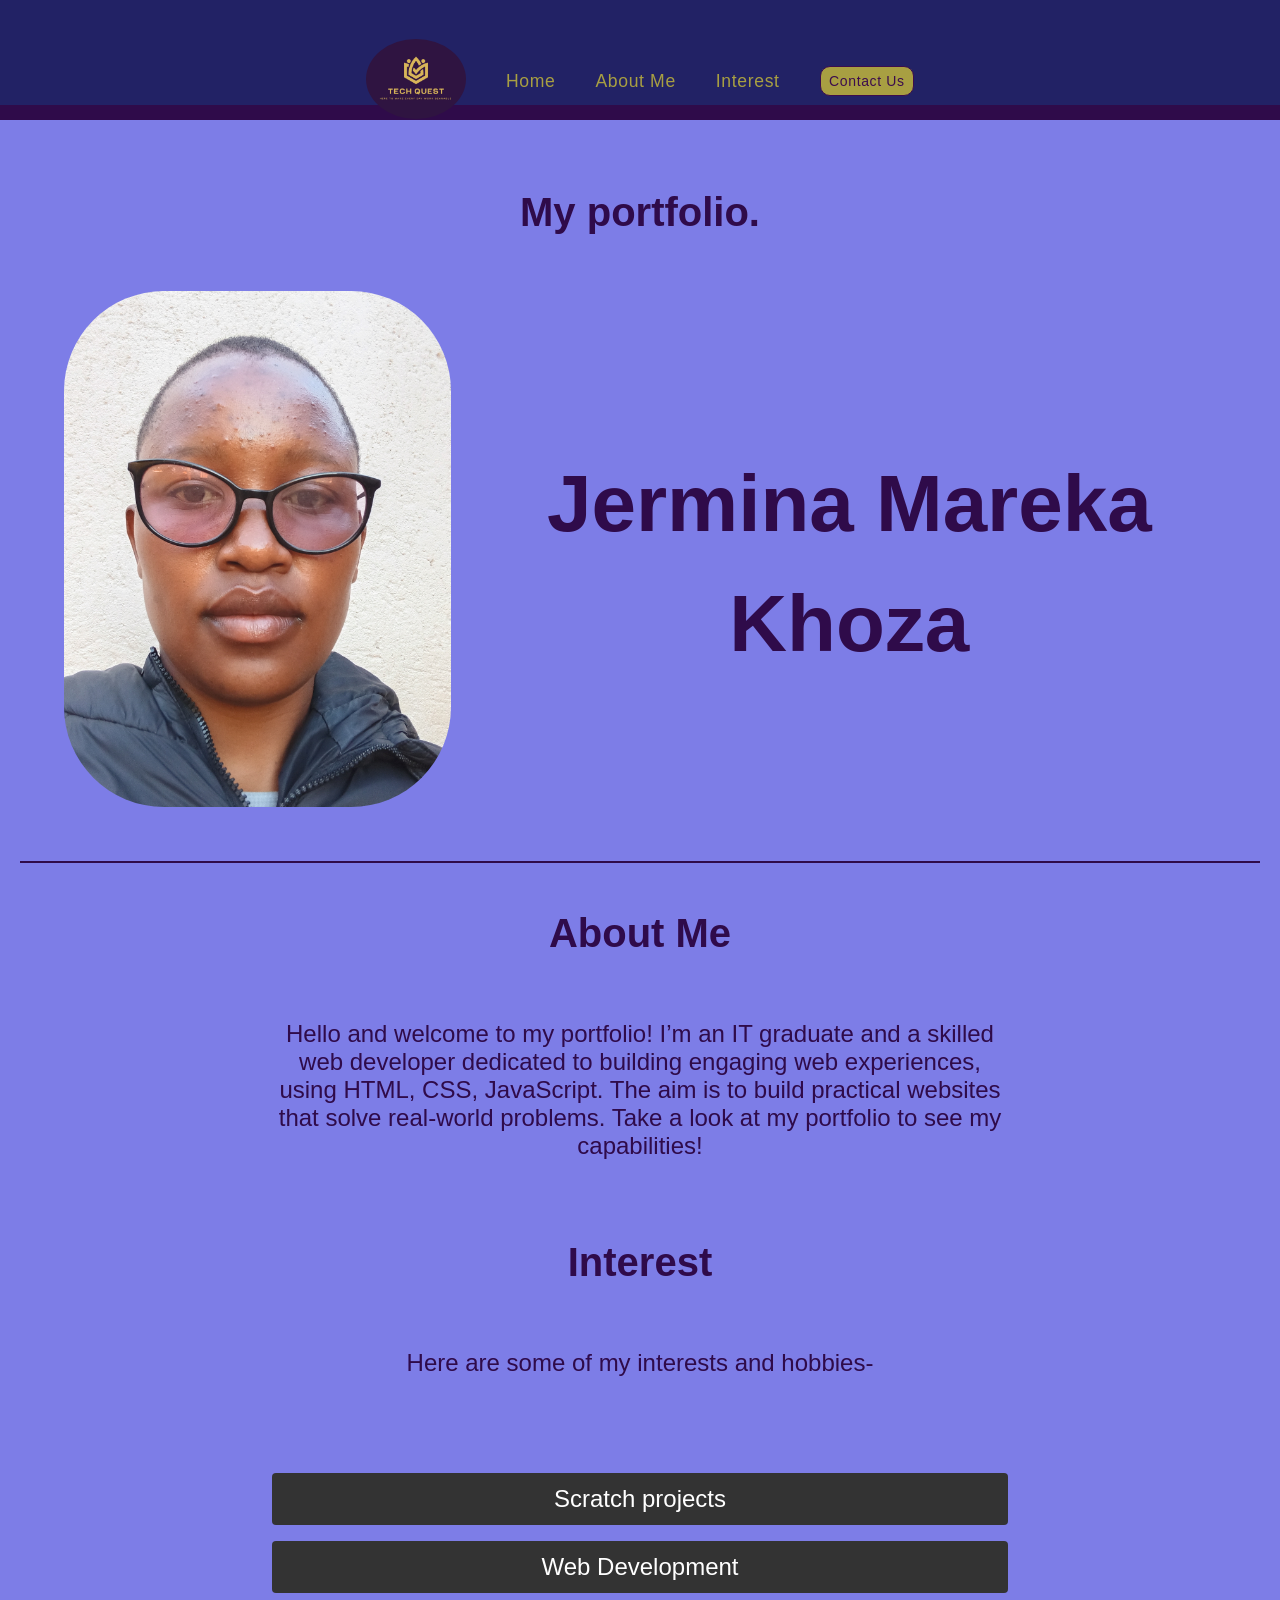
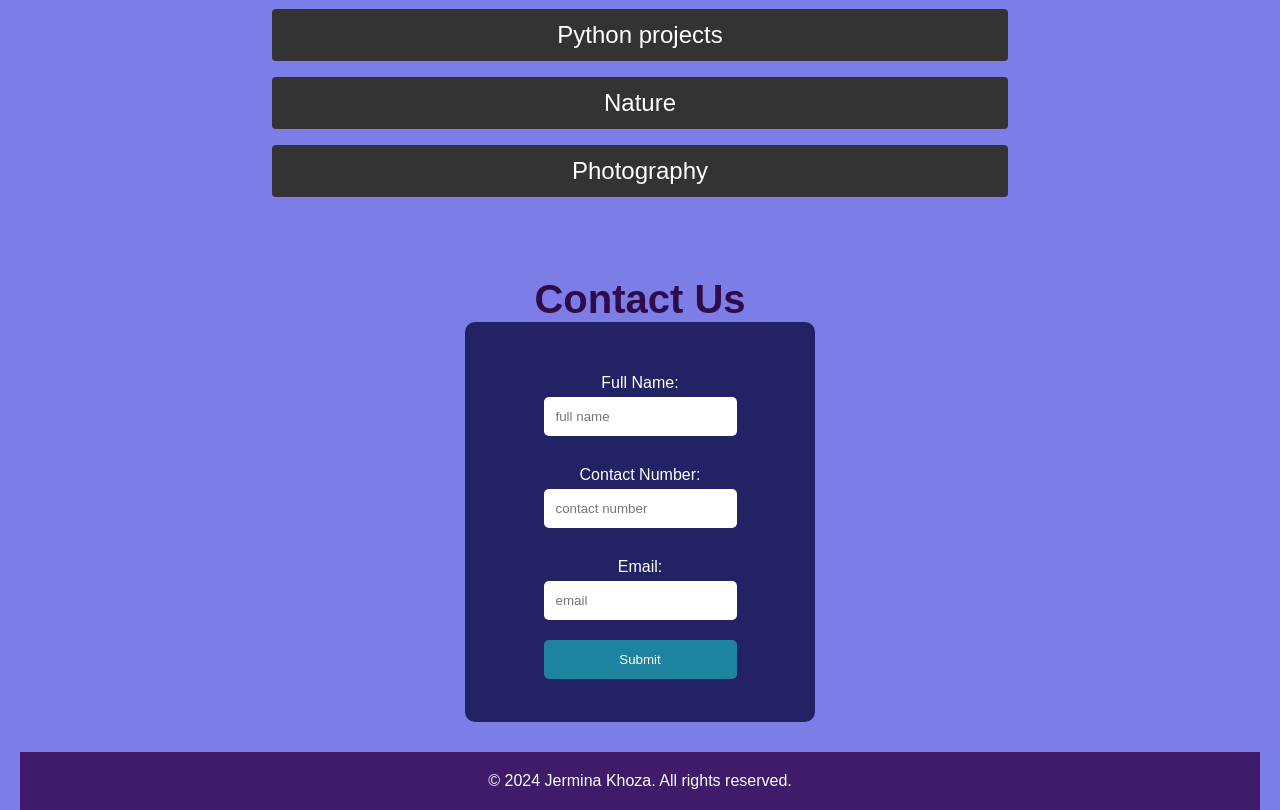
==== iindex.html @ 8415b3df "Add files via upload" ====
<!DOCTYPE html>
<html lang="en">
<head>
    <meta charset="UTF-8">
    <meta name="viewport" content="width=device-width, initial-scale=1.0">
    <title>My Portfolio</title>
    <link rel="stylesheet" href="style.css">
</head>
<body>
    <header>
        <section id="home">
        <nav>
            <div class="logo">
                <img src="logo.jpg" alt="Logo" >
            </div>

            <a href="#home">Home</a>
            <a href="#about">About Me</a>
            <a href="#interest">Interest</a>
            <a href="#contactus" class="nav-contact-btn">Contact Us</a>
        </nav>
</section>
        
<section>
<h2>My portfolio.</h2>
    <div class="profile-image-name">
        <!-- Image -->
        <img src="profile.jpg" alt="Profile Image">

       <h1>Jermina Mareka Khoza</h1>
       
    </div>
</section>

<section id="about">
    <h2>About Me</h2>
    
    <p>Hello and welcome to my portfolio! 
       I’m an IT graduate and a skilled web developer dedicated to building engaging web experiences, using  HTML, CSS, JavaScript. 
       The aim is to build practical websites that solve real-world problems. Take a look at my portfolio to see my capabilities!
    </p>
</section>
<section id="interest">
    <div class="interest-left">
    <h2>Interest</h2>
    <p>Here are some of my interests and hobbies-<br></p>
    <ul>
        <li>Scratch projects</li>
        <li>Web Development</li>
        <li>Python projects </li>
        <li>Nature</li>
        <li>Photography</li>
    </ul>
    </div>
    
   </section>
   <section>
   <h2 >Contact Us</h2>
   <div id  = "contactus">

    
    <form>
        <label for="name">Full Name:</label>
        <input type="text" name="Fullname" id="name" placeholder="full name">
        <label for="contactnumber">Contact Number:</label>      
        <input type="tel" tel="contactnumber" placeholder="contact number">
        <label for="email">Email:</label>
        <input type="email" id="email" placeholder="email">
        <button type="submit">Submit</button>
    </form></div>
   </section>
   <footer>
    <p>&copy; 2024 Jermina Khoza. All rights reserved.</p>
</footer>
</body>
</html>
---- style.css ----
* {
            padding: 0;
            margin: 0;
            box-sizing: border-box;
        }
        body {
            font-family: Arial, sans-serif;
             background-color:rgb(125, 125, 231);
            }
            
        header {
            color: #2f0b4a;
            background-color:#222265;
            color: #fff;
            padding: 20px;
            text-align: center;
            backdrop-filter: blur(10px); /* adds a blur effect to the background */
            border-bottom: 15px solid #2f0b4a ; /* subtle border for better separation */
            position: sticky; 
            top: 0; /* makes the header stick to the top of the page */
            height: 120px; /* sets a fixed height for the header */
        }
            #home {
                display: flex;
                flex-direction: column;
                align-items: center;
            }
            #home img {
                width: 100px;
                max-width: 100%;
                height: auto;
                object-fit: cover; /* ensures the image covers the area without distortion */
                border-radius: 50%; /* adds rounded corners to the image */
                background-color: #f1f1f1;
                 
            }
            nav{ 
                max-width: 1100px;
                margin: 0 auto; /* centers the nav */
                padding: 1.2rem 2rem; /* adds some vertical padding */
                display: flex;/* uses flexbox for layout */
                align-items: center; /* vertically centers nav items */
                gap: 2.5rem; /* adds space between nav items */
            
            }
            .logo {
                margin-right: auto; /* pushes the logo to the left */
            }
            .logo img {
                height: 96px; /* sets the height of the logo */
                width: auto; /* maintains the aspect ratio of the logo */
                border-radius: 55px; /* adds rounded corners to the logo */
            }
            nav a {
                font-size: 1.1rem;
                color: #a89f42;
                text-decoration: none;
                font-weight: 300px;
                letter-spacing: 0.04rem;
                transition: color 0.2s ease; /* smooth transition for hover effect */
            }
            nav a:hover {
                color: #fff; /* changes color on hover */
            }
            .nav-contact-btn {
                background-color:#a89f42;
                padding: 0.5em 0.6em;
                font-size: 14px;
                border:1px solid #3c0d4d ;
                border-radius: 10px; /* makes the button fully rounded */
                color: #3c0d4d;
                margin: 5px 0 5px 0;
                font-weight: 500;
                line-height: 1;/* vertically centers the text within the button */
                transition: background-color 0.2s ease, color 0.2s ease,transform 0.1s ease; /* smooth transition for hover effect */
            }
            nav a.nav-contact-btn:hover {
                background:  #3c0d4d; /* changes background color on hover */
                color: #ffffff; /* changes text color on hover */
                border-color: #ef1ba9; /* changes border color on hover */
                transform: translateY(-2px); /* adds a slight lift effect on hover */
            }
        h2{
            font-size: 2.5rem;
            color: #2f0b4a;
            margin-top: 3rem;
        }

        .profile-image-name {
            display: grid;
            grid-template-columns: 1fr 2fr;
            gap :2rem;;
            align-items: center;
            margin-top: 2rem;
             padding: 1.5rem;
             border-bottom: #2f0b4a solid 2px;

        }
        .profile-image-name h1 {
            color: #2f0b4a;
            font-size: 1.8rem;
            font-weight: bold;
            margin-top: 0.5rem 0;
             
        }

        .profile-image-name img {
            width: 100%; /* Resize image */
            height: auto;
            object-fit: cover;
            border-radius: 100px; /* Rounded corners */
            margin: auto 20px 30px; /* Center the image vertically */
        }

        .profile-image-name h1 {
            font-size: 80px;
            line-height: 1.5;
        }
        #about p , #interest p, ul {
            color: #2f0b4a;
            font-size: 1.5rem;
            padding: 2rem;
            margin: 2rem auto;
            max-width: 800px;
        }ul {
            list-style-type: none;
        }
        
#interest  {
     
    gap: 4rem;
    align-items: center;
}
.interest-left h2{
    margin-bottom: 1.5rem;
}
.interest-left ul{
   list-style: none;
   display: flex;
   flex-direction: column;
   gap: 1rem;
}
.interest-left ul li {
    background-color: #333;
    padding: 0.75rem 0.1rem;
    border-radius: 4px;
    color: #fff;
    font-weight: 300;
} 
#contactus {
  display: flex;
  justify-content: center;
  align-items: center;
  margin:0 auto;
  background-color: #222265;
  width: 350px;
  height: 400px;
  border-radius: 10px;
}

#contactus form {
    display: flex;
    flex-direction: column;
    text-align: center;
    max-width: 100%;
  
}

#contactus label {
  margin: 10px 0 5px;
  text-align: center;
}

#contactus input {
  padding:12px;
  border: none;
  border-radius: 5px;
  margin-bottom: 20px;
}

#contactus button {
  background-color:#1e839e;
  color: #fff;
  padding: 12px;
  border: none;
  border-radius: 5px;
  cursor: pointer;
}

#contactus button:hover {
  background-color: #3f1b6a;
}
footer {
    display: block;
    width: 100%;
    max-width: 100%;
    padding: 20px 12rem;
    margin-top: 30px;
    background-color: #3f1b6a;
    text-align: center;
}
@media (max-width: 600px) {
    .profile-image-name {
        grid-template-columns: 1fr;  
        text-align: center;  
    }
    .profile-image-name img {
        margin: 0 auto 20px; 
    }
    .profile-image-name h1 {
        font-size: 2.5rem;  
    }
    nav {
        flex-direction: column;  
        gap: 1rem;  
    }
    .interest-left {
        flex-direction: column;  
        gap: 2rem; 
    }
}
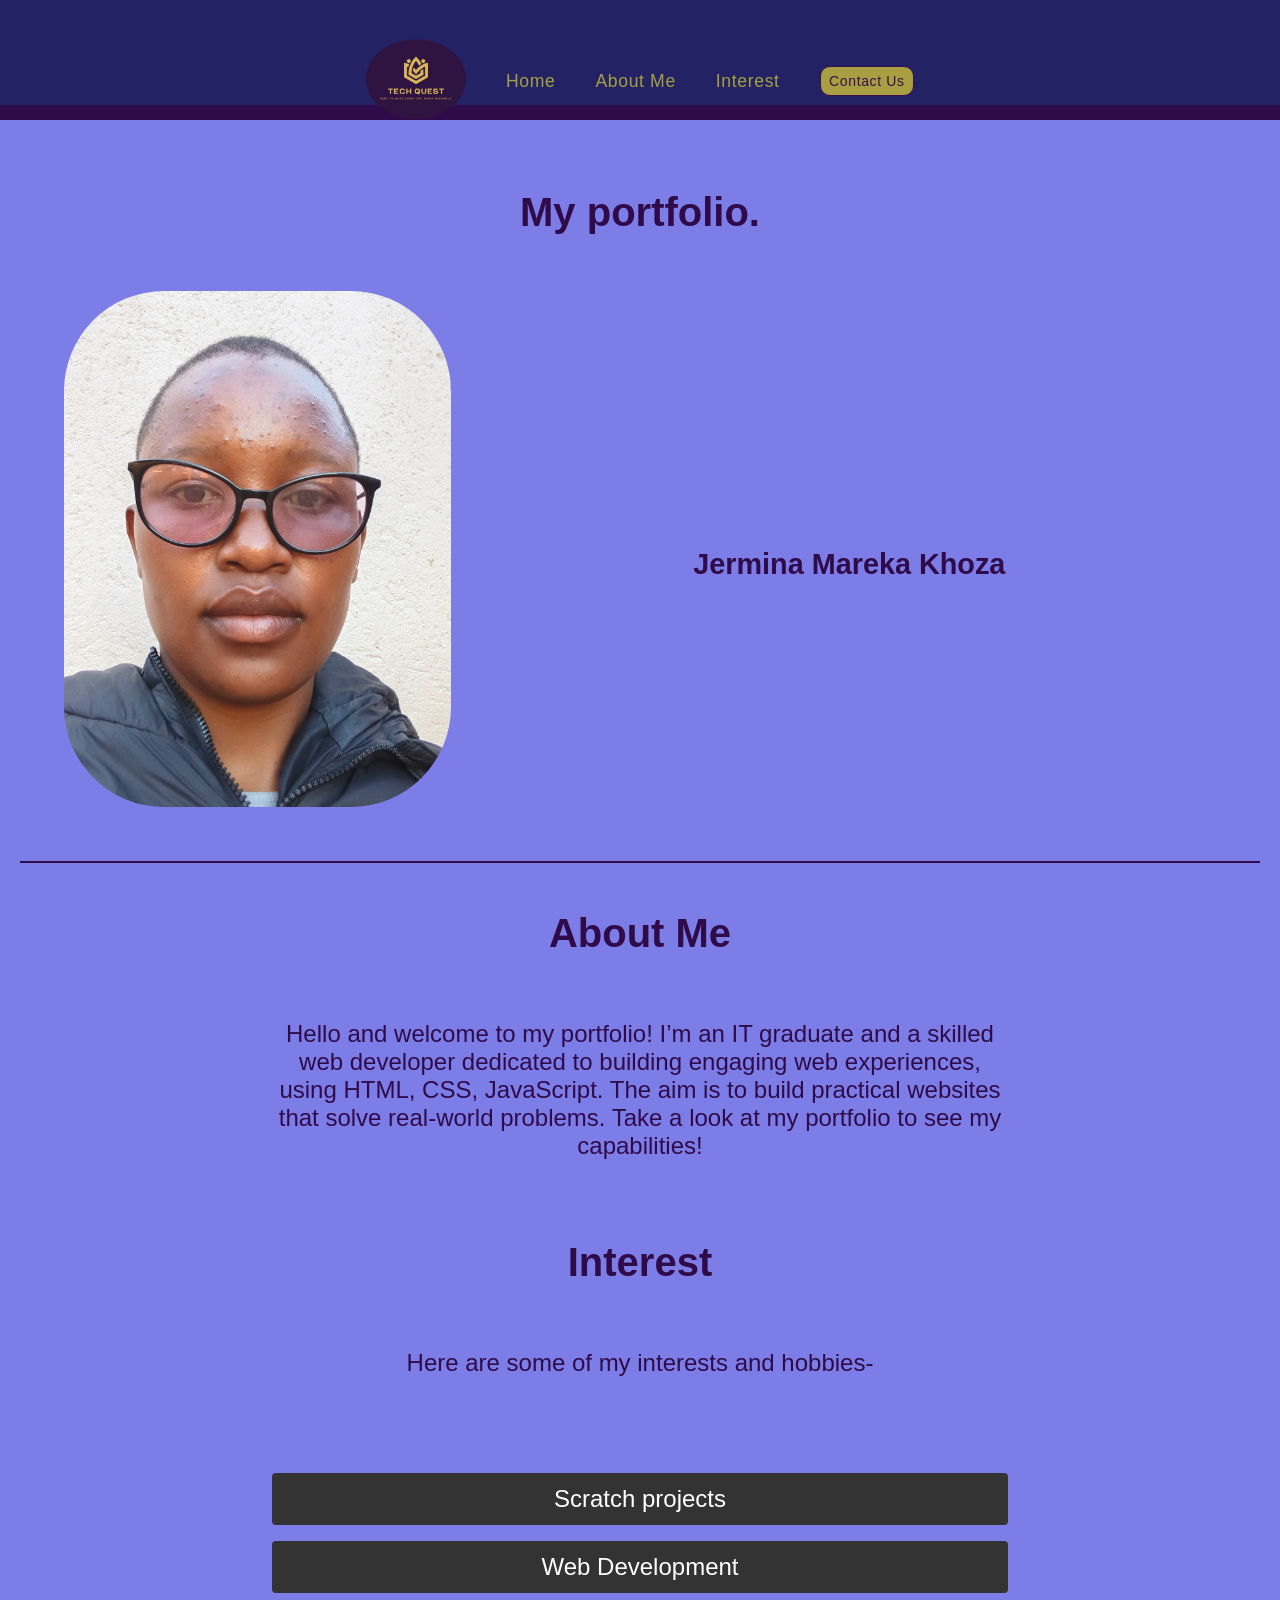
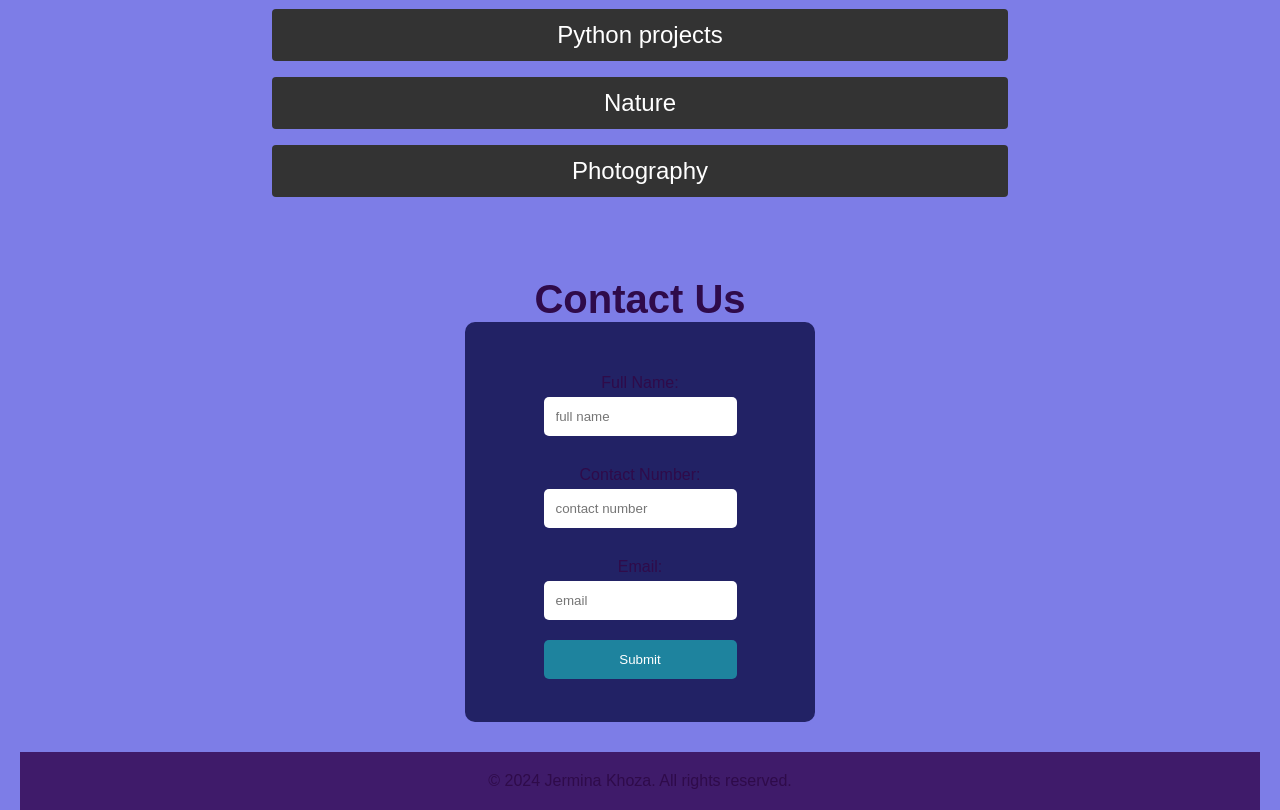
==== commit 19008fcc: "variable.js,datatype_operators.js,conditionstatement_loops.js" ====
--- a/iindex.html
+++ b/iindex.html
@@ -1,77 +1,77 @@
-<!DOCTYPE html>
-<html lang="en">
-<head>
-    <meta charset="UTF-8">
-    <meta name="viewport" content="width=device-width, initial-scale=1.0">
-    <title>My Portfolio</title>
-    <link rel="stylesheet" href="style.css">
-</head>
-<body>
-    <header>
-        <section id="home">
-        <nav>
-            <div class="logo">
-                <img src="logo.jpg" alt="Logo" >
-            </div>
-
-            <a href="#home">Home</a>
-            <a href="#about">About Me</a>
-            <a href="#interest">Interest</a>
-            <a href="#contactus" class="nav-contact-btn">Contact Us</a>
-        </nav>
-</section>
-        
-<section>
-<h2>My portfolio.</h2>
-    <div class="profile-image-name">
-        <!-- Image -->
-        <img src="profile.jpg" alt="Profile Image">
-
-       <h1>Jermina Mareka Khoza</h1>
-       
-    </div>
-</section>
-
-<section id="about">
-    <h2>About Me</h2>
-    
-    <p>Hello and welcome to my portfolio! 
-       I’m an IT graduate and a skilled web developer dedicated to building engaging web experiences, using  HTML, CSS, JavaScript. 
-       The aim is to build practical websites that solve real-world problems. Take a look at my portfolio to see my capabilities!
-    </p>
-</section>
-<section id="interest">
-    <div class="interest-left">
-    <h2>Interest</h2>
-    <p>Here are some of my interests and hobbies-<br></p>
-    <ul>
-        <li>Scratch projects</li>
-        <li>Web Development</li>
-        <li>Python projects </li>
-        <li>Nature</li>
-        <li>Photography</li>
-    </ul>
-    </div>
-    
-   </section>
-   <section>
-   <h2 >Contact Us</h2>
-   <div id  = "contactus">
-
-    
-    <form>
-        <label for="name">Full Name:</label>
-        <input type="text" name="Fullname" id="name" placeholder="full name">
-        <label for="contactnumber">Contact Number:</label>      
-        <input type="tel" tel="contactnumber" placeholder="contact number">
-        <label for="email">Email:</label>
-        <input type="email" id="email" placeholder="email">
-        <button type="submit">Submit</button>
-    </form></div>
-   </section>
-   <footer>
-    <p>&copy; 2024 Jermina Khoza. All rights reserved.</p>
-</footer>
-</body>
-</html>
+<!DOCTYPE html>
+<html lang="en">
+<head>
+    <meta charset="UTF-8">
+    <meta name="viewport" content="width=device-width, initial-scale=1.0">
+    <title>My Portfolio</title>
+    <link rel="stylesheet" href="style.css">
+</head>
+<body>
+    <header>
+        <section id="home">
+        <nav>
+            <div class="logo">
+                <img src="logo.jpg" alt="Logo" >
+            </div>
+
+            <a href="#home">Home</a>
+            <a href="#about">About Me</a>
+            <a href="#interest">Interest</a>
+            <a href="#contactus" class="nav-contact-btn">Contact Us</a>
+        </nav>
+</section>
+        
+<section>
+<h2>My portfolio.</h2>
+    <div class="profile-image-name">
+        <!-- Image -->
+        <img src="profile.jpg" alt="Profile Image">
+
+       <h1>Jermina Mareka Khoza</h1>
+       
+    </div>
+</section>
+
+<section id="about">
+    <h2>About Me</h2>
+    
+    <p>Hello and welcome to my portfolio! 
+       I’m an IT graduate and a skilled web developer dedicated to building engaging web experiences, using  HTML, CSS, JavaScript. 
+       The aim is to build practical websites that solve real-world problems. Take a look at my portfolio to see my capabilities!
+    </p>
+</section>
+<section id="interest">
+    <div class="interest-left">
+    <h2>Interest</h2>
+    <p>Here are some of my interests and hobbies-<br></p>
+    <ul>
+        <li>Scratch projects</li>
+        <li>Web Development</li>
+        <li>Python projects </li>
+        <li>Nature</li>
+        <li>Photography</li>
+    </ul>
+    </div>
+    
+   </section>
+   <section>
+   <h2 >Contact Us</h2>
+   <div id  = "contactus">
+
+    
+    <form>
+        <label for="name">Full Name:</label>
+        <input type="text" name="Fullname" id="name" placeholder="full name">
+        <label for="contactnumber">Contact Number:</label>      
+        <input type="tel" tel="contactnumber" placeholder="contact number">
+        <label for="email">Email:</label>
+        <input type="email" id="email" placeholder="email">
+        <button type="submit">Submit</button>
+    </form></div>
+   </section>
+   <footer>
+    <p>&copy; 2024 Jermina Khoza. All rights reserved.</p>
+</footer>
+</body>
+</html>
  
--- a/style.css
+++ b/style.css
@@ -1,224 +1,219 @@
-
-        * {
-            padding: 0;
-            margin: 0;
-            box-sizing: border-box;
-        }
-        body {
-            font-family: Arial, sans-serif;
-             background-color:rgb(125, 125, 231);
-            }
-            
-        header {
-            color: #2f0b4a;
-            background-color:#222265;
-            color: #fff;
-            padding: 20px;
-            text-align: center;
-            backdrop-filter: blur(10px); /* adds a blur effect to the background */
-            border-bottom: 15px solid #2f0b4a ; /* subtle border for better separation */
-            position: sticky; 
-            top: 0; /* makes the header stick to the top of the page */
-            height: 120px; /* sets a fixed height for the header */
-        }
-            #home {
-                display: flex;
-                flex-direction: column;
-                align-items: center;
-            }
-            #home img {
-                width: 100px;
-                max-width: 100%;
-                height: auto;
-                object-fit: cover; /* ensures the image covers the area without distortion */
-                border-radius: 50%; /* adds rounded corners to the image */
-                background-color: #f1f1f1;
-                 
-            }
-            nav{ 
-                max-width: 1100px;
-                margin: 0 auto; /* centers the nav */
-                padding: 1.2rem 2rem; /* adds some vertical padding */
-                display: flex;/* uses flexbox for layout */
-                align-items: center; /* vertically centers nav items */
-                gap: 2.5rem; /* adds space between nav items */
-            
-            }
-            .logo {
-                margin-right: auto; /* pushes the logo to the left */
-            }
-            .logo img {
-                height: 96px; /* sets the height of the logo */
-                width: auto; /* maintains the aspect ratio of the logo */
-                border-radius: 55px; /* adds rounded corners to the logo */
-            }
-            nav a {
-                font-size: 1.1rem;
-                color: #a89f42;
-                text-decoration: none;
-                font-weight: 300px;
-                letter-spacing: 0.04rem;
-                transition: color 0.2s ease; /* smooth transition for hover effect */
-            }
-            nav a:hover {
-                color: #fff; /* changes color on hover */
-            }
-            .nav-contact-btn {
-                background-color:#a89f42;
-                padding: 0.5em 0.6em;
-                font-size: 14px;
-                border:1px solid #3c0d4d ;
-                border-radius: 10px; /* makes the button fully rounded */
-                color: #3c0d4d;
-                margin: 5px 0 5px 0;
-                font-weight: 500;
-                line-height: 1;/* vertically centers the text within the button */
-                transition: background-color 0.2s ease, color 0.2s ease,transform 0.1s ease; /* smooth transition for hover effect */
-            }
-            nav a.nav-contact-btn:hover {
-                background:  #3c0d4d; /* changes background color on hover */
-                color: #ffffff; /* changes text color on hover */
-                border-color: #ef1ba9; /* changes border color on hover */
-                transform: translateY(-2px); /* adds a slight lift effect on hover */
-            }
-        h2{
-            font-size: 2.5rem;
-            color: #2f0b4a;
-            margin-top: 3rem;
-        }
-
-        .profile-image-name {
-            display: grid;
-            grid-template-columns: 1fr 2fr;
-            gap :2rem;;
-            align-items: center;
-            margin-top: 2rem;
-             padding: 1.5rem;
-             border-bottom: #2f0b4a solid 2px;
-
-        }
-        .profile-image-name h1 {
-            color: #2f0b4a;
-            font-size: 1.8rem;
-            font-weight: bold;
-            margin-top: 0.5rem 0;
-             
-        }
-
-        .profile-image-name img {
-            width: 100%; /* Resize image */
-            height: auto;
-            object-fit: cover;
-            border-radius: 100px; /* Rounded corners */
-            margin: auto 20px 30px; /* Center the image vertically */
-        }
-
-        .profile-image-name h1 {
-            font-size: 80px;
-            line-height: 1.5;
-        }
-        #about p , #interest p, ul {
-            color: #2f0b4a;
-            font-size: 1.5rem;
-            padding: 2rem;
-            margin: 2rem auto;
-            max-width: 800px;
-        }ul {
-            list-style-type: none;
-        }
-        
-#interest  {
-     
-    gap: 4rem;
-    align-items: center;
-}
-.interest-left h2{
-    margin-bottom: 1.5rem;
-}
-.interest-left ul{
-   list-style: none;
-   display: flex;
-   flex-direction: column;
-   gap: 1rem;
-}
-.interest-left ul li {
-    background-color: #333;
-    padding: 0.75rem 0.1rem;
-    border-radius: 4px;
-    color: #fff;
-    font-weight: 300;
-} 
-#contactus {
-  display: flex;
-  justify-content: center;
-  align-items: center;
-  margin:0 auto;
-  background-color: #222265;
-  width: 350px;
-  height: 400px;
-  border-radius: 10px;
-}
-
-#contactus form {
-    display: flex;
-    flex-direction: column;
-    text-align: center;
-    max-width: 100%;
-  
-}
-
-#contactus label {
-  margin: 10px 0 5px;
-  text-align: center;
-}
-
-#contactus input {
-  padding:12px;
-  border: none;
-  border-radius: 5px;
-  margin-bottom: 20px;
-}
-
-#contactus button {
-  background-color:#1e839e;
-  color: #fff;
-  padding: 12px;
-  border: none;
-  border-radius: 5px;
-  cursor: pointer;
-}
-
-#contactus button:hover {
-  background-color: #3f1b6a;
-}
-footer {
-    display: block;
-    width: 100%;
-    max-width: 100%;
-    padding: 20px 12rem;
-    margin-top: 30px;
-    background-color: #3f1b6a;
-    text-align: center;
-}
-@media (max-width: 600px) {
-    .profile-image-name {
-        grid-template-columns: 1fr;  
-        text-align: center;  
-    }
-    .profile-image-name img {
-        margin: 0 auto 20px; 
-    }
-    .profile-image-name h1 {
-        font-size: 2.5rem;  
-    }
-    nav {
-        flex-direction: column;  
-        gap: 1rem;  
-    }
-    .interest-left {
-        flex-direction: column;  
-        gap: 2rem; 
-    }
-}
-
-            
+
+        * {
+            padding: 0;
+            margin: 0;
+            box-sizing: border-box;
+        }
+        body {
+            font-family: Arial, sans-serif;
+             background-color:rgb(125, 125, 231);
+            }
+            
+        header {
+            color: #2f0b4a;
+            backdrop-filter: blur(10px);
+            background-color:#222265;
+            padding: 20px;
+            text-align: center;
+            backdrop-filter: blur(10px); /* adds a blur effect to the background */
+            border-bottom: 15px solid #2f0b4a ; /* subtle border for better separation */
+            position: sticky; 
+            top: 0; /* makes the header stick to the top of the page */
+            height: 120px; /* sets a fixed height for the header */
+        }
+            #home {
+                display: flex;
+                flex-direction: column;
+                align-items: center;
+            }
+            #home img {
+                width: 100px;
+                max-width: 100%;
+                height: auto;
+                object-fit: cover; /* ensures the image covers the area without distortion */
+                border-radius: 50%; /* adds rounded corners to the image */
+                background-color: #f1f1f1;
+                 
+            }
+            nav{ 
+                max-width: 1100px;
+                margin: 0 auto; /* centers the nav */
+                padding: 1.2rem 2rem; /* adds some vertical padding */
+                display: flex;/* uses flexbox for layout */
+                align-items: center; /* vertically centers nav items */
+                gap: 2.5rem; /* adds space between nav items */
+            
+            }
+            .logo {
+                margin-right: auto; /* pushes the logo to the left */
+            }
+            .logo img {
+                height: 96px; /* sets the height of the logo */
+                width: auto; /* maintains the aspect ratio of the logo */
+                border-radius: 55px; /* adds rounded corners to the logo */
+            }
+            nav a {
+                font-size: 1.1rem;
+                color: #a89f42;
+                text-decoration: none;
+                font-weight: 23;
+                letter-spacing: 0.04rem;
+                transition: color 0.2s ease; /* smooth transition for hover effect */
+            }
+            nav a:hover {
+                color: #fff; /* changes color on hover */
+            }
+            .nav-contact-btn {
+                background-color:#a89f42;
+                padding: 0.5em 0.6em;
+                font-size: 14px;
+                border:1px solid #3c0d4d ;
+                border-radius: 10px; /* makes the button fully rounded */
+                color: #3c0d4d;
+                margin: 5px 0 5px 0;
+                font-weight: 500;
+                line-height: 1;/* vertically centers the text within the button */
+                transition: background-color 0.2s ease, color 0.2s ease,transform 0.1s ease; /* smooth transition for hover effect */
+            }
+            nav a.nav-contact-btn:hover {
+                background:  #3c0d4d; /* changes background color on hover */
+                color: #ffffff; /* changes text color on hover */
+                border-color: #ef1ba9; /* changes border color on hover */
+                transform: translateY(-2px); /* adds a slight lift effect on hover */
+            }
+        h2{
+            font-size: 2.5rem;
+            color: #2f0b4a;
+            margin-top: 3rem;
+        }
+
+        .profile-image-name {
+            display: grid;
+            grid-template-columns: 1fr 2fr;
+            gap :2rem;;
+            align-items: center;
+            margin-top: 2rem;
+             padding: 1.5rem;
+             border-bottom: #2f0b4a solid 2px;
+
+        }
+        .profile-image-name h1 {
+            color: #2f0b4a;
+            font-size: 1.8rem;
+            font-weight: bold;
+        
+             
+        }
+
+        .profile-image-name img {
+            width: 100%; /* Resize image */
+            height: auto;
+            object-fit: cover;
+            border-radius: 100px; /* Rounded corners */
+            margin: auto 20px 30px; /* Center the image vertically */
+        }
+        #about p , #interest p, ul {
+            color: #2f0b4a;
+            font-size: 1.5rem;
+            padding: 2rem;
+            margin: 2rem auto;
+            max-width: 800px;
+        }ul {
+            list-style-type: none;
+        }
+        
+#interest  {
+     
+    gap: 4rem;
+    align-items: center;
+}
+.interest-left h2{
+    margin-bottom: 1.5rem;
+}
+.interest-left ul{
+   list-style: none;
+   display: flex;
+   flex-direction: column;
+   gap: 1rem;
+}
+.interest-left ul li {
+    background-color: #333;
+    padding: 0.75rem 0.1rem;
+    border-radius: 4px;
+    color: #fff;
+    font-weight: 300;
+} 
+#contactus {
+  display: flex;
+  justify-content: center;
+  align-items: center;
+  margin:0 auto;
+  background-color: #222265;
+  width: 350px;
+  height: 400px;
+  border-radius: 10px;
+}
+
+#contactus form {
+    display: flex;
+    flex-direction: column;
+    text-align: center;
+    max-width: 100%;
+  
+}
+
+#contactus label {
+  margin: 10px 0 5px;
+  text-align: center;
+}
+
+#contactus input {
+  padding:12px;
+  border: none;
+  border-radius: 5px;
+  margin-bottom: 20px;
+}
+
+#contactus button {
+  background-color:#1e839e;
+  color: #fff;
+  padding: 12px;
+  border: none;
+  border-radius: 5px;
+  cursor: pointer;
+}
+
+#contactus button:hover {
+  background-color: #3f1b6a;
+}
+footer {
+    display: block;
+    width: 100%;
+    max-width: 100%;
+    padding: 20px 12rem;
+    margin-top: 30px;
+    background-color: #3f1b6a;
+    text-align: center;
+}
+@media (max-width: 600px) {
+    .profile-image-name {
+        grid-template-columns: 1fr;  
+        text-align: center;  
+    }
+    .profile-image-name img {
+        margin: 0 auto 20px; 
+    }
+    .profile-image-name h1 {
+        font-size: 2.5rem;  
+    }
+    nav {
+        flex-direction: column;  
+        gap: 1rem;  
+    }
+    .interest-left {
+        flex-direction: column;  
+        gap: 2rem; 
+    }
+}
+
+            
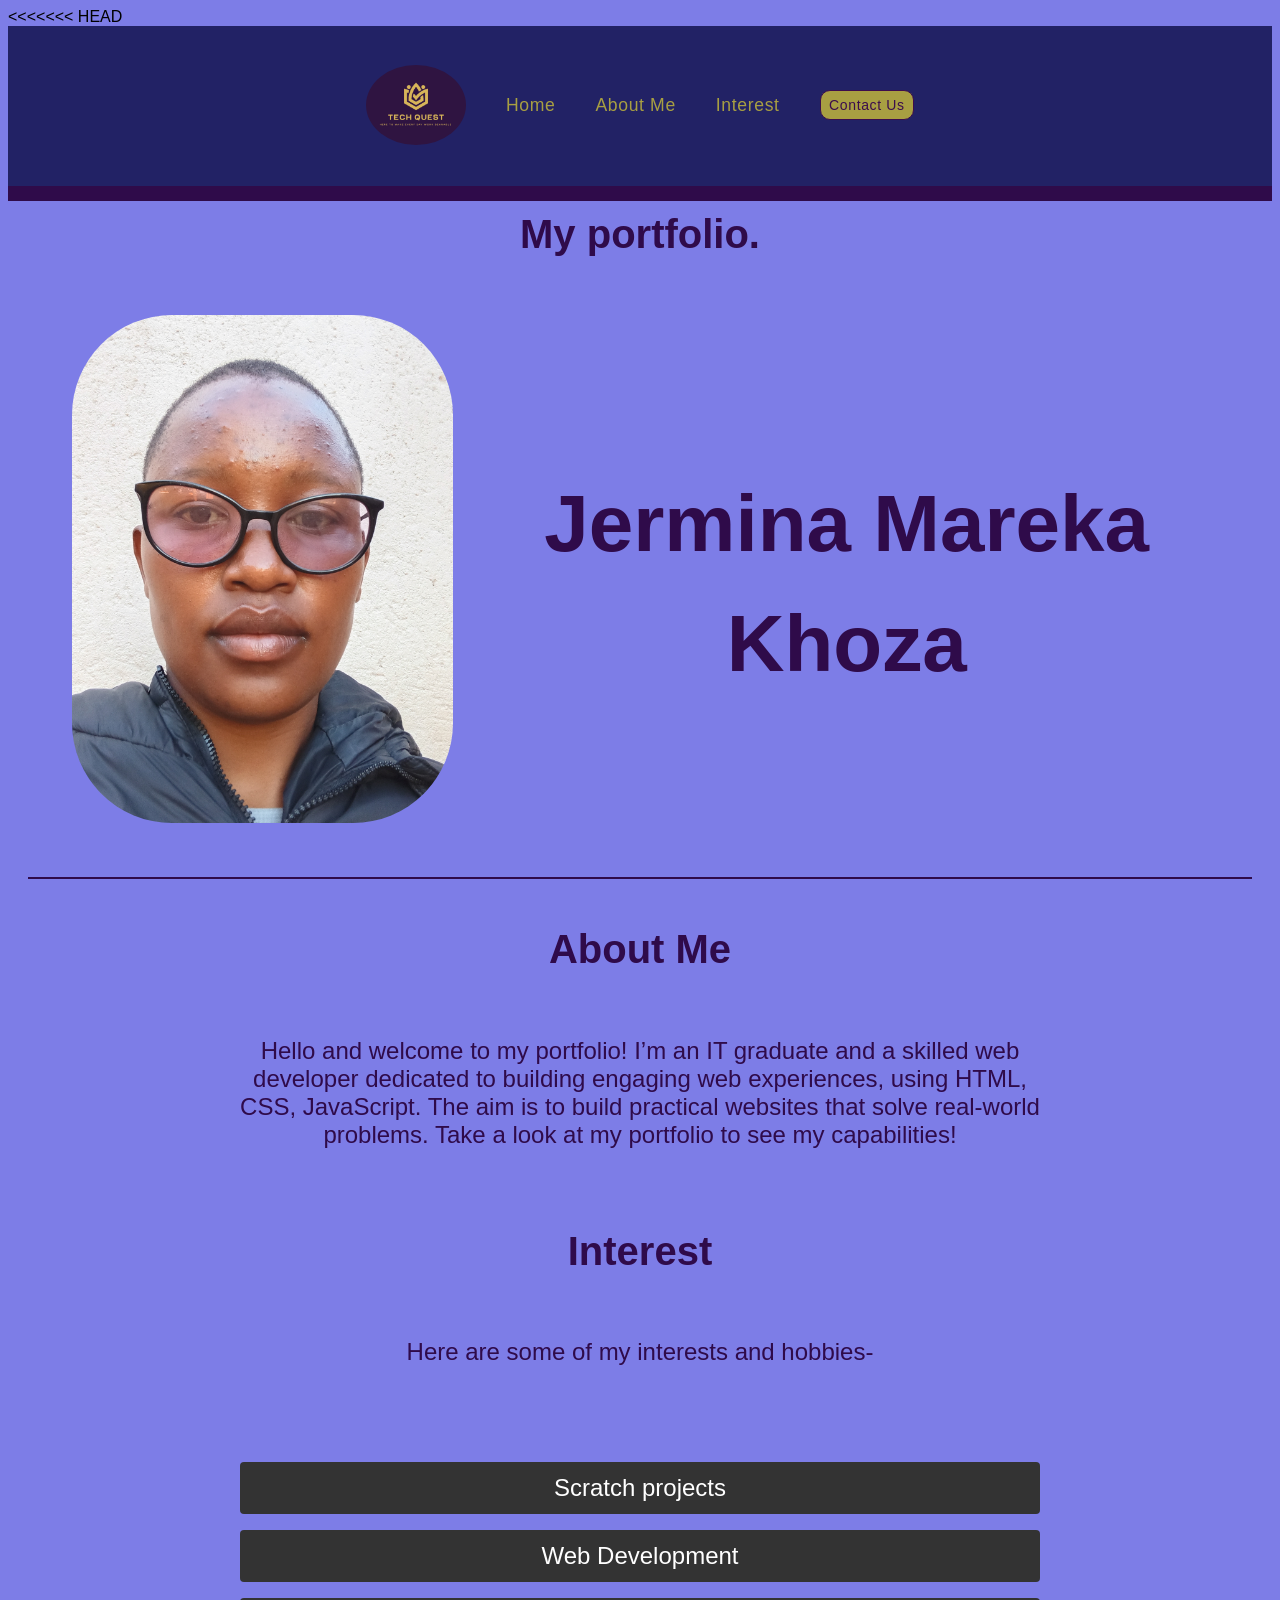
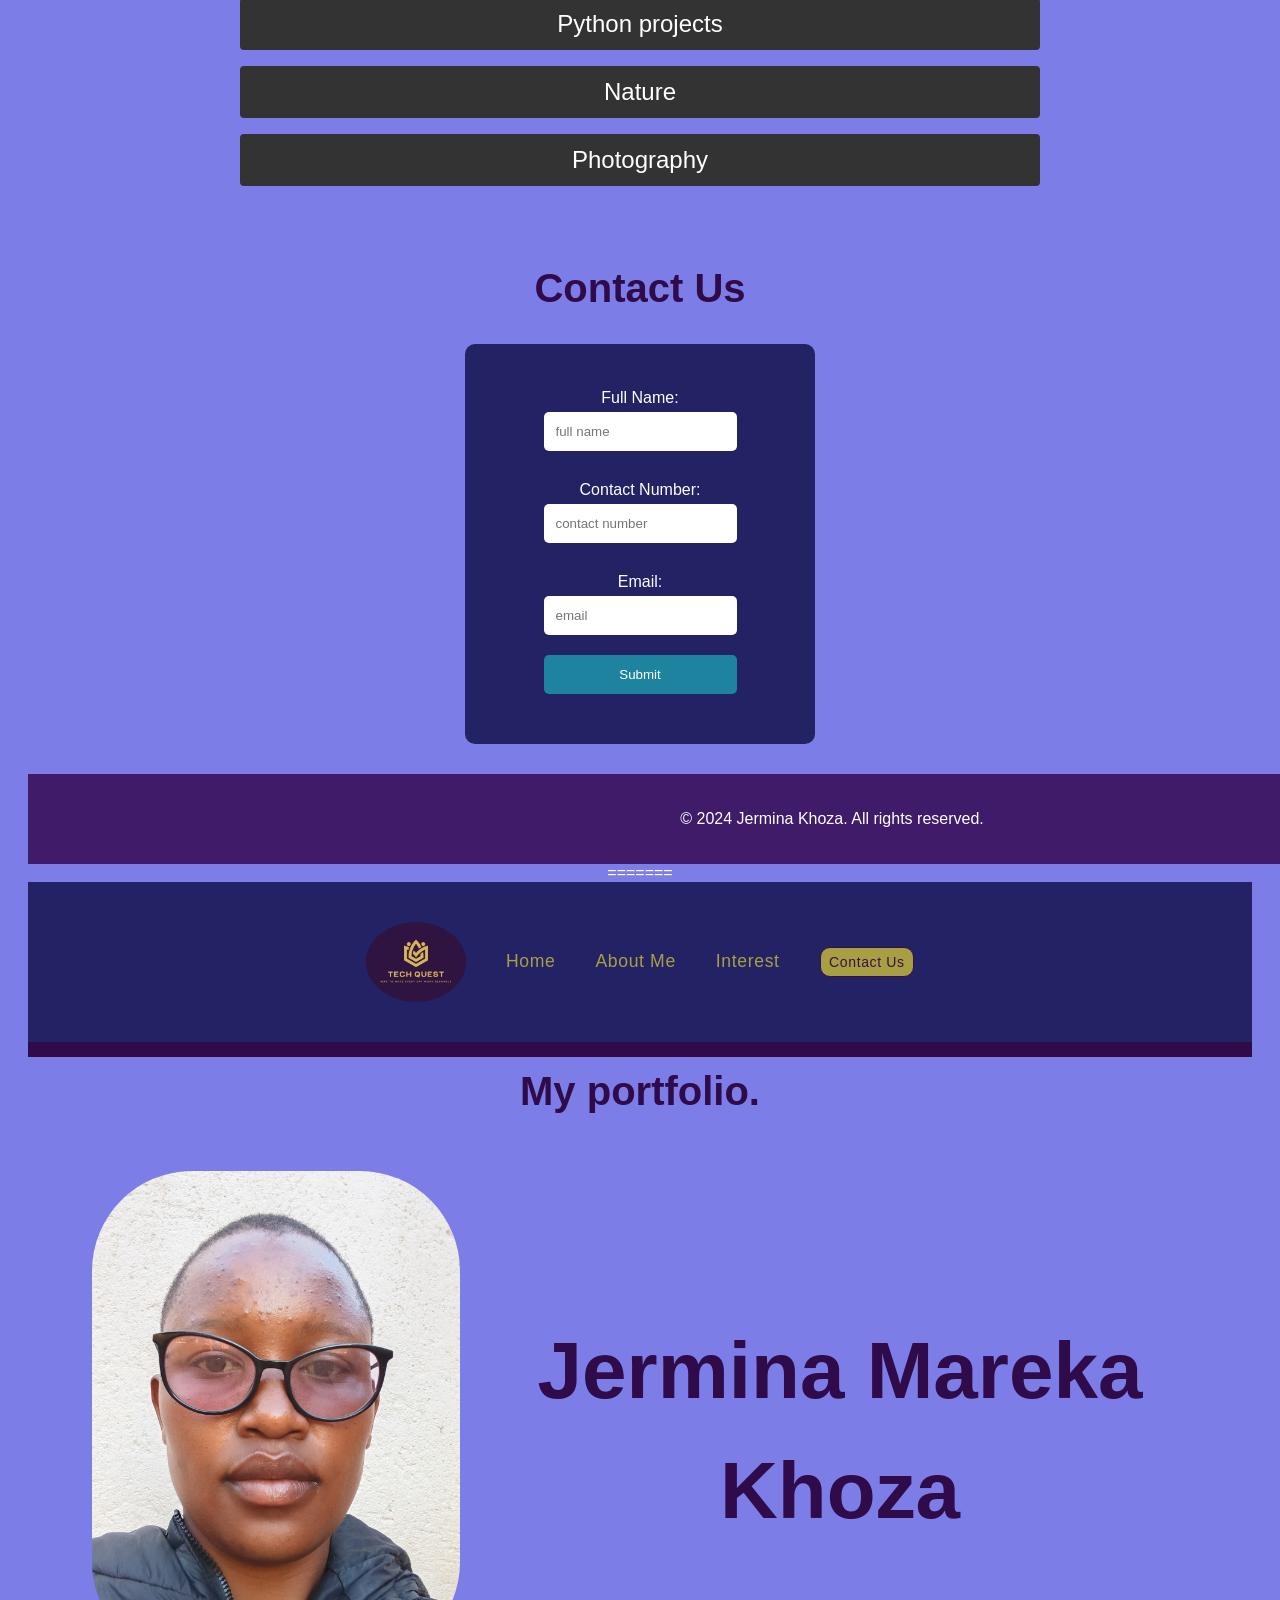
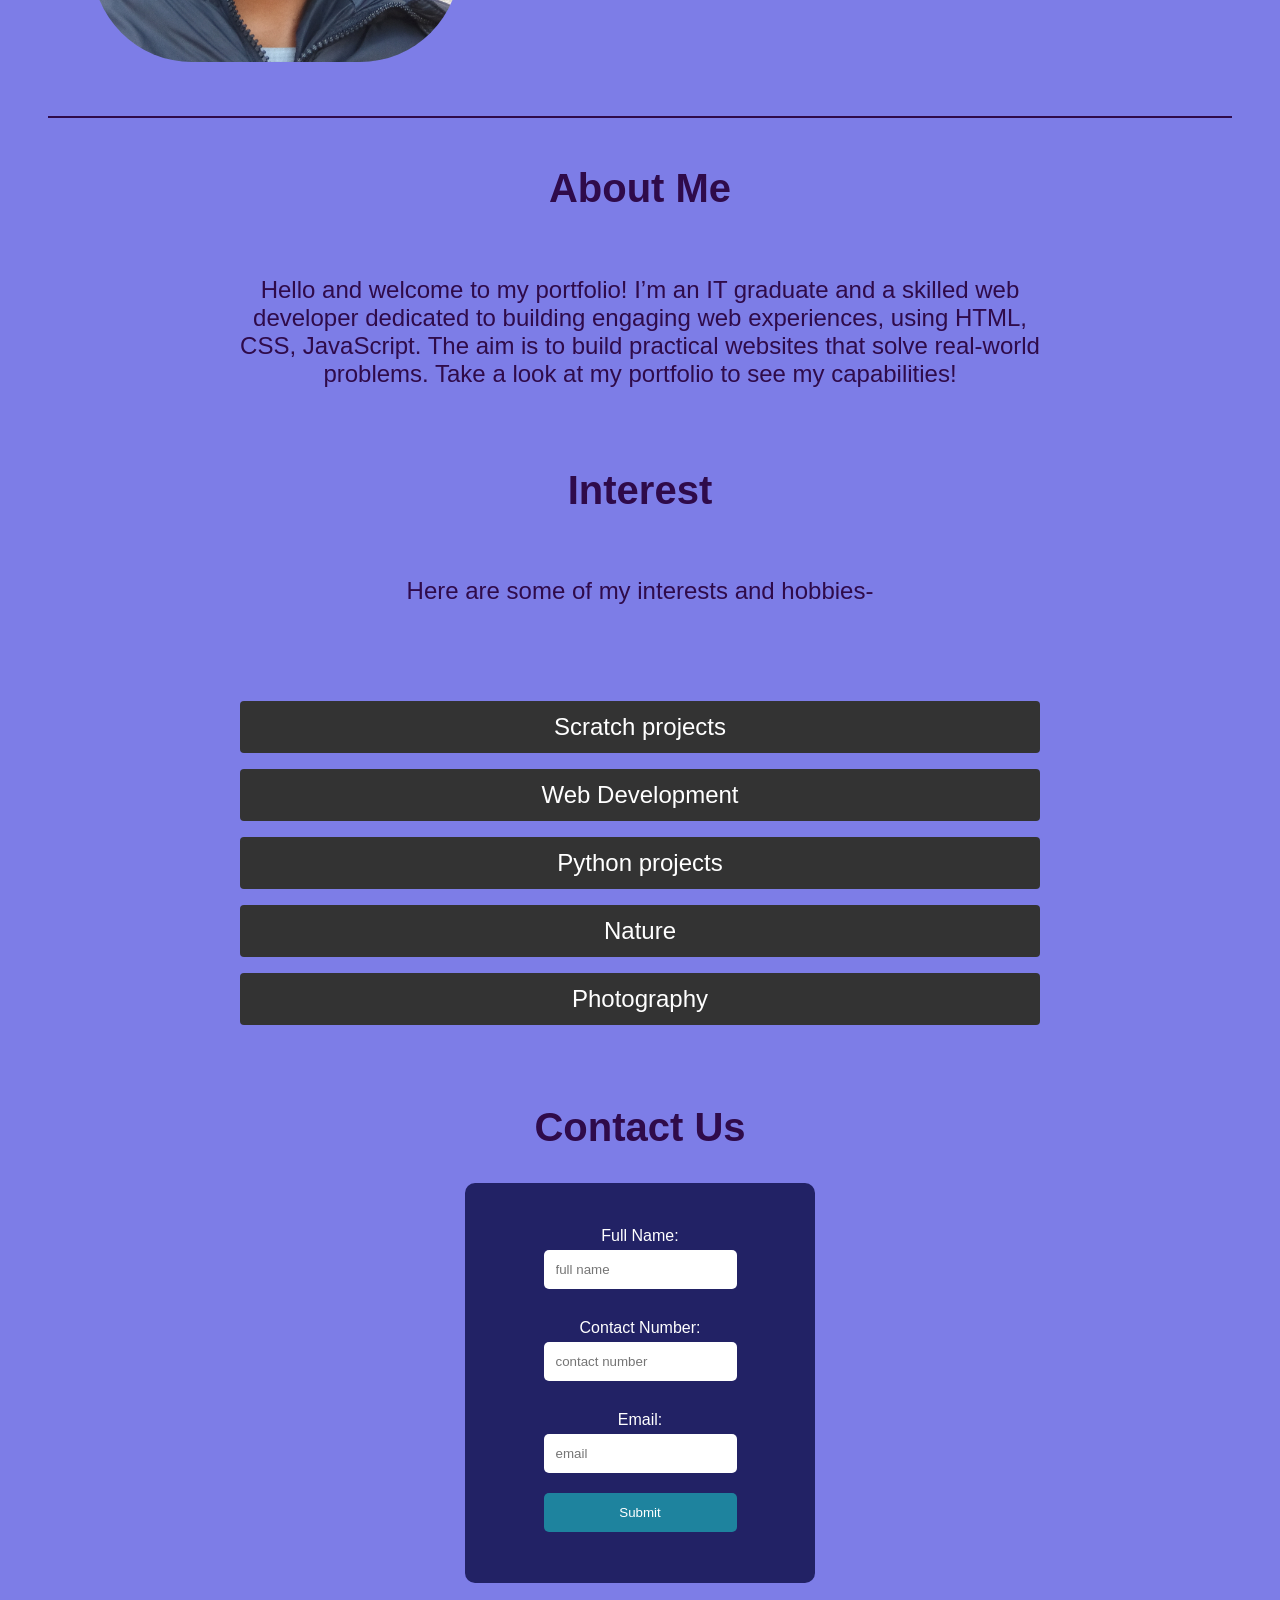
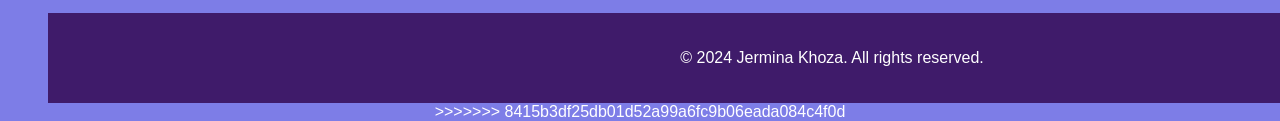
==== commit 15b8b4fa: "Merge branch 'main' of https://github.com/0202je/html" ====
--- a/iindex.html
+++ b/iindex.html
@@ -1,3 +1,4 @@
+<<<<<<< HEAD
 <!DOCTYPE html>
 <html lang="en">
 <head>
@@ -74,4 +75,82 @@
 </footer>
 </body>
 </html>
+=======
+<!DOCTYPE html>
+<html lang="en">
+<head>
+    <meta charset="UTF-8">
+    <meta name="viewport" content="width=device-width, initial-scale=1.0">
+    <title>My Portfolio</title>
+    <link rel="stylesheet" href="style.css">
+</head>
+<body>
+    <header>
+        <section id="home">
+        <nav>
+            <div class="logo">
+                <img src="logo.jpg" alt="Logo" >
+            </div>
+
+            <a href="#home">Home</a>
+            <a href="#about">About Me</a>
+            <a href="#interest">Interest</a>
+            <a href="#contactus" class="nav-contact-btn">Contact Us</a>
+        </nav>
+</section>
+        
+<section>
+<h2>My portfolio.</h2>
+    <div class="profile-image-name">
+        <!-- Image -->
+        <img src="profile.jpg" alt="Profile Image">
+
+       <h1>Jermina Mareka Khoza</h1>
+       
+    </div>
+</section>
+
+<section id="about">
+    <h2>About Me</h2>
+    
+    <p>Hello and welcome to my portfolio! 
+       I’m an IT graduate and a skilled web developer dedicated to building engaging web experiences, using  HTML, CSS, JavaScript. 
+       The aim is to build practical websites that solve real-world problems. Take a look at my portfolio to see my capabilities!
+    </p>
+</section>
+<section id="interest">
+    <div class="interest-left">
+    <h2>Interest</h2>
+    <p>Here are some of my interests and hobbies-<br></p>
+    <ul>
+        <li>Scratch projects</li>
+        <li>Web Development</li>
+        <li>Python projects </li>
+        <li>Nature</li>
+        <li>Photography</li>
+    </ul>
+    </div>
+    
+   </section>
+   <section>
+   <h2 >Contact Us</h2>
+   <div id  = "contactus">
+
+    
+    <form>
+        <label for="name">Full Name:</label>
+        <input type="text" name="Fullname" id="name" placeholder="full name">
+        <label for="contactnumber">Contact Number:</label>      
+        <input type="tel" tel="contactnumber" placeholder="contact number">
+        <label for="email">Email:</label>
+        <input type="email" id="email" placeholder="email">
+        <button type="submit">Submit</button>
+    </form></div>
+   </section>
+   <footer>
+    <p>&copy; 2024 Jermina Khoza. All rights reserved.</p>
+</footer>
+</body>
+</html>
+>>>>>>> 8415b3df25db01d52a99a6fc9b06eada084c4f0d
  
--- a/style.css
+++ b/style.css
@@ -1,3 +1,4 @@
+<<<<<<< HEAD
 
         * {
             padding: 0;
@@ -217,3 +218,229 @@
 }
 
             
+=======
+
+        * {
+            padding: 0;
+            margin: 0;
+            box-sizing: border-box;
+        }
+        body {
+            font-family: Arial, sans-serif;
+             background-color:rgb(125, 125, 231);
+            }
+            
+        header {
+            color: #2f0b4a;
+            background-color:#222265;
+            color: #fff;
+            padding: 20px;
+            text-align: center;
+            backdrop-filter: blur(10px); /* adds a blur effect to the background */
+            border-bottom: 15px solid #2f0b4a ; /* subtle border for better separation */
+            position: sticky; 
+            top: 0; /* makes the header stick to the top of the page */
+            height: 120px; /* sets a fixed height for the header */
+        }
+            #home {
+                display: flex;
+                flex-direction: column;
+                align-items: center;
+            }
+            #home img {
+                width: 100px;
+                max-width: 100%;
+                height: auto;
+                object-fit: cover; /* ensures the image covers the area without distortion */
+                border-radius: 50%; /* adds rounded corners to the image */
+                background-color: #f1f1f1;
+                 
+            }
+            nav{ 
+                max-width: 1100px;
+                margin: 0 auto; /* centers the nav */
+                padding: 1.2rem 2rem; /* adds some vertical padding */
+                display: flex;/* uses flexbox for layout */
+                align-items: center; /* vertically centers nav items */
+                gap: 2.5rem; /* adds space between nav items */
+            
+            }
+            .logo {
+                margin-right: auto; /* pushes the logo to the left */
+            }
+            .logo img {
+                height: 96px; /* sets the height of the logo */
+                width: auto; /* maintains the aspect ratio of the logo */
+                border-radius: 55px; /* adds rounded corners to the logo */
+            }
+            nav a {
+                font-size: 1.1rem;
+                color: #a89f42;
+                text-decoration: none;
+                font-weight: 300px;
+                letter-spacing: 0.04rem;
+                transition: color 0.2s ease; /* smooth transition for hover effect */
+            }
+            nav a:hover {
+                color: #fff; /* changes color on hover */
+            }
+            .nav-contact-btn {
+                background-color:#a89f42;
+                padding: 0.5em 0.6em;
+                font-size: 14px;
+                border:1px solid #3c0d4d ;
+                border-radius: 10px; /* makes the button fully rounded */
+                color: #3c0d4d;
+                margin: 5px 0 5px 0;
+                font-weight: 500;
+                line-height: 1;/* vertically centers the text within the button */
+                transition: background-color 0.2s ease, color 0.2s ease,transform 0.1s ease; /* smooth transition for hover effect */
+            }
+            nav a.nav-contact-btn:hover {
+                background:  #3c0d4d; /* changes background color on hover */
+                color: #ffffff; /* changes text color on hover */
+                border-color: #ef1ba9; /* changes border color on hover */
+                transform: translateY(-2px); /* adds a slight lift effect on hover */
+            }
+        h2{
+            font-size: 2.5rem;
+            color: #2f0b4a;
+            margin-top: 3rem;
+        }
+
+        .profile-image-name {
+            display: grid;
+            grid-template-columns: 1fr 2fr;
+            gap :2rem;;
+            align-items: center;
+            margin-top: 2rem;
+             padding: 1.5rem;
+             border-bottom: #2f0b4a solid 2px;
+
+        }
+        .profile-image-name h1 {
+            color: #2f0b4a;
+            font-size: 1.8rem;
+            font-weight: bold;
+            margin-top: 0.5rem 0;
+             
+        }
+
+        .profile-image-name img {
+            width: 100%; /* Resize image */
+            height: auto;
+            object-fit: cover;
+            border-radius: 100px; /* Rounded corners */
+            margin: auto 20px 30px; /* Center the image vertically */
+        }
+
+        .profile-image-name h1 {
+            font-size: 80px;
+            line-height: 1.5;
+        }
+        #about p , #interest p, ul {
+            color: #2f0b4a;
+            font-size: 1.5rem;
+            padding: 2rem;
+            margin: 2rem auto;
+            max-width: 800px;
+        }ul {
+            list-style-type: none;
+        }
+        
+#interest  {
+     
+    gap: 4rem;
+    align-items: center;
+}
+.interest-left h2{
+    margin-bottom: 1.5rem;
+}
+.interest-left ul{
+   list-style: none;
+   display: flex;
+   flex-direction: column;
+   gap: 1rem;
+}
+.interest-left ul li {
+    background-color: #333;
+    padding: 0.75rem 0.1rem;
+    border-radius: 4px;
+    color: #fff;
+    font-weight: 300;
+} 
+#contactus {
+  display: flex;
+  justify-content: center;
+  align-items: center;
+  margin:0 auto;
+  background-color: #222265;
+  width: 350px;
+  height: 400px;
+  border-radius: 10px;
+}
+
+#contactus form {
+    display: flex;
+    flex-direction: column;
+    text-align: center;
+    max-width: 100%;
+  
+}
+
+#contactus label {
+  margin: 10px 0 5px;
+  text-align: center;
+}
+
+#contactus input {
+  padding:12px;
+  border: none;
+  border-radius: 5px;
+  margin-bottom: 20px;
+}
+
+#contactus button {
+  background-color:#1e839e;
+  color: #fff;
+  padding: 12px;
+  border: none;
+  border-radius: 5px;
+  cursor: pointer;
+}
+
+#contactus button:hover {
+  background-color: #3f1b6a;
+}
+footer {
+    display: block;
+    width: 100%;
+    max-width: 100%;
+    padding: 20px 12rem;
+    margin-top: 30px;
+    background-color: #3f1b6a;
+    text-align: center;
+}
+@media (max-width: 600px) {
+    .profile-image-name {
+        grid-template-columns: 1fr;  
+        text-align: center;  
+    }
+    .profile-image-name img {
+        margin: 0 auto 20px; 
+    }
+    .profile-image-name h1 {
+        font-size: 2.5rem;  
+    }
+    nav {
+        flex-direction: column;  
+        gap: 1rem;  
+    }
+    .interest-left {
+        flex-direction: column;  
+        gap: 2rem; 
+    }
+}
+
+            
+>>>>>>> 8415b3df25db01d52a99a6fc9b06eada084c4f0d
--- a/style.css
+++ b/style.css
@@ -1,3 +1,4 @@
+<<<<<<< HEAD
 
         * {
             padding: 0;
@@ -217,3 +218,229 @@
 }
 
             
+=======
+
+        * {
+            padding: 0;
+            margin: 0;
+            box-sizing: border-box;
+        }
+        body {
+            font-family: Arial, sans-serif;
+             background-color:rgb(125, 125, 231);
+            }
+            
+        header {
+            color: #2f0b4a;
+            background-color:#222265;
+            color: #fff;
+            padding: 20px;
+            text-align: center;
+            backdrop-filter: blur(10px); /* adds a blur effect to the background */
+            border-bottom: 15px solid #2f0b4a ; /* subtle border for better separation */
+            position: sticky; 
+            top: 0; /* makes the header stick to the top of the page */
+            height: 120px; /* sets a fixed height for the header */
+        }
+            #home {
+                display: flex;
+                flex-direction: column;
+                align-items: center;
+            }
+            #home img {
+                width: 100px;
+                max-width: 100%;
+                height: auto;
+                object-fit: cover; /* ensures the image covers the area without distortion */
+                border-radius: 50%; /* adds rounded corners to the image */
+                background-color: #f1f1f1;
+                 
+            }
+            nav{ 
+                max-width: 1100px;
+                margin: 0 auto; /* centers the nav */
+                padding: 1.2rem 2rem; /* adds some vertical padding */
+                display: flex;/* uses flexbox for layout */
+                align-items: center; /* vertically centers nav items */
+                gap: 2.5rem; /* adds space between nav items */
+            
+            }
+            .logo {
+                margin-right: auto; /* pushes the logo to the left */
+            }
+            .logo img {
+                height: 96px; /* sets the height of the logo */
+                width: auto; /* maintains the aspect ratio of the logo */
+                border-radius: 55px; /* adds rounded corners to the logo */
+            }
+            nav a {
+                font-size: 1.1rem;
+                color: #a89f42;
+                text-decoration: none;
+                font-weight: 300px;
+                letter-spacing: 0.04rem;
+                transition: color 0.2s ease; /* smooth transition for hover effect */
+            }
+            nav a:hover {
+                color: #fff; /* changes color on hover */
+            }
+            .nav-contact-btn {
+                background-color:#a89f42;
+                padding: 0.5em 0.6em;
+                font-size: 14px;
+                border:1px solid #3c0d4d ;
+                border-radius: 10px; /* makes the button fully rounded */
+                color: #3c0d4d;
+                margin: 5px 0 5px 0;
+                font-weight: 500;
+                line-height: 1;/* vertically centers the text within the button */
+                transition: background-color 0.2s ease, color 0.2s ease,transform 0.1s ease; /* smooth transition for hover effect */
+            }
+            nav a.nav-contact-btn:hover {
+                background:  #3c0d4d; /* changes background color on hover */
+                color: #ffffff; /* changes text color on hover */
+                border-color: #ef1ba9; /* changes border color on hover */
+                transform: translateY(-2px); /* adds a slight lift effect on hover */
+            }
+        h2{
+            font-size: 2.5rem;
+            color: #2f0b4a;
+            margin-top: 3rem;
+        }
+
+        .profile-image-name {
+            display: grid;
+            grid-template-columns: 1fr 2fr;
+            gap :2rem;;
+            align-items: center;
+            margin-top: 2rem;
+             padding: 1.5rem;
+             border-bottom: #2f0b4a solid 2px;
+
+        }
+        .profile-image-name h1 {
+            color: #2f0b4a;
+            font-size: 1.8rem;
+            font-weight: bold;
+            margin-top: 0.5rem 0;
+             
+        }
+
+        .profile-image-name img {
+            width: 100%; /* Resize image */
+            height: auto;
+            object-fit: cover;
+            border-radius: 100px; /* Rounded corners */
+            margin: auto 20px 30px; /* Center the image vertically */
+        }
+
+        .profile-image-name h1 {
+            font-size: 80px;
+            line-height: 1.5;
+        }
+        #about p , #interest p, ul {
+            color: #2f0b4a;
+            font-size: 1.5rem;
+            padding: 2rem;
+            margin: 2rem auto;
+            max-width: 800px;
+        }ul {
+            list-style-type: none;
+        }
+        
+#interest  {
+     
+    gap: 4rem;
+    align-items: center;
+}
+.interest-left h2{
+    margin-bottom: 1.5rem;
+}
+.interest-left ul{
+   list-style: none;
+   display: flex;
+   flex-direction: column;
+   gap: 1rem;
+}
+.interest-left ul li {
+    background-color: #333;
+    padding: 0.75rem 0.1rem;
+    border-radius: 4px;
+    color: #fff;
+    font-weight: 300;
+} 
+#contactus {
+  display: flex;
+  justify-content: center;
+  align-items: center;
+  margin:0 auto;
+  background-color: #222265;
+  width: 350px;
+  height: 400px;
+  border-radius: 10px;
+}
+
+#contactus form {
+    display: flex;
+    flex-direction: column;
+    text-align: center;
+    max-width: 100%;
+  
+}
+
+#contactus label {
+  margin: 10px 0 5px;
+  text-align: center;
+}
+
+#contactus input {
+  padding:12px;
+  border: none;
+  border-radius: 5px;
+  margin-bottom: 20px;
+}
+
+#contactus button {
+  background-color:#1e839e;
+  color: #fff;
+  padding: 12px;
+  border: none;
+  border-radius: 5px;
+  cursor: pointer;
+}
+
+#contactus button:hover {
+  background-color: #3f1b6a;
+}
+footer {
+    display: block;
+    width: 100%;
+    max-width: 100%;
+    padding: 20px 12rem;
+    margin-top: 30px;
+    background-color: #3f1b6a;
+    text-align: center;
+}
+@media (max-width: 600px) {
+    .profile-image-name {
+        grid-template-columns: 1fr;  
+        text-align: center;  
+    }
+    .profile-image-name img {
+        margin: 0 auto 20px; 
+    }
+    .profile-image-name h1 {
+        font-size: 2.5rem;  
+    }
+    nav {
+        flex-direction: column;  
+        gap: 1rem;  
+    }
+    .interest-left {
+        flex-direction: column;  
+        gap: 2rem; 
+    }
+}
+
+            
+>>>>>>> 8415b3df25db01d52a99a6fc9b06eada084c4f0d
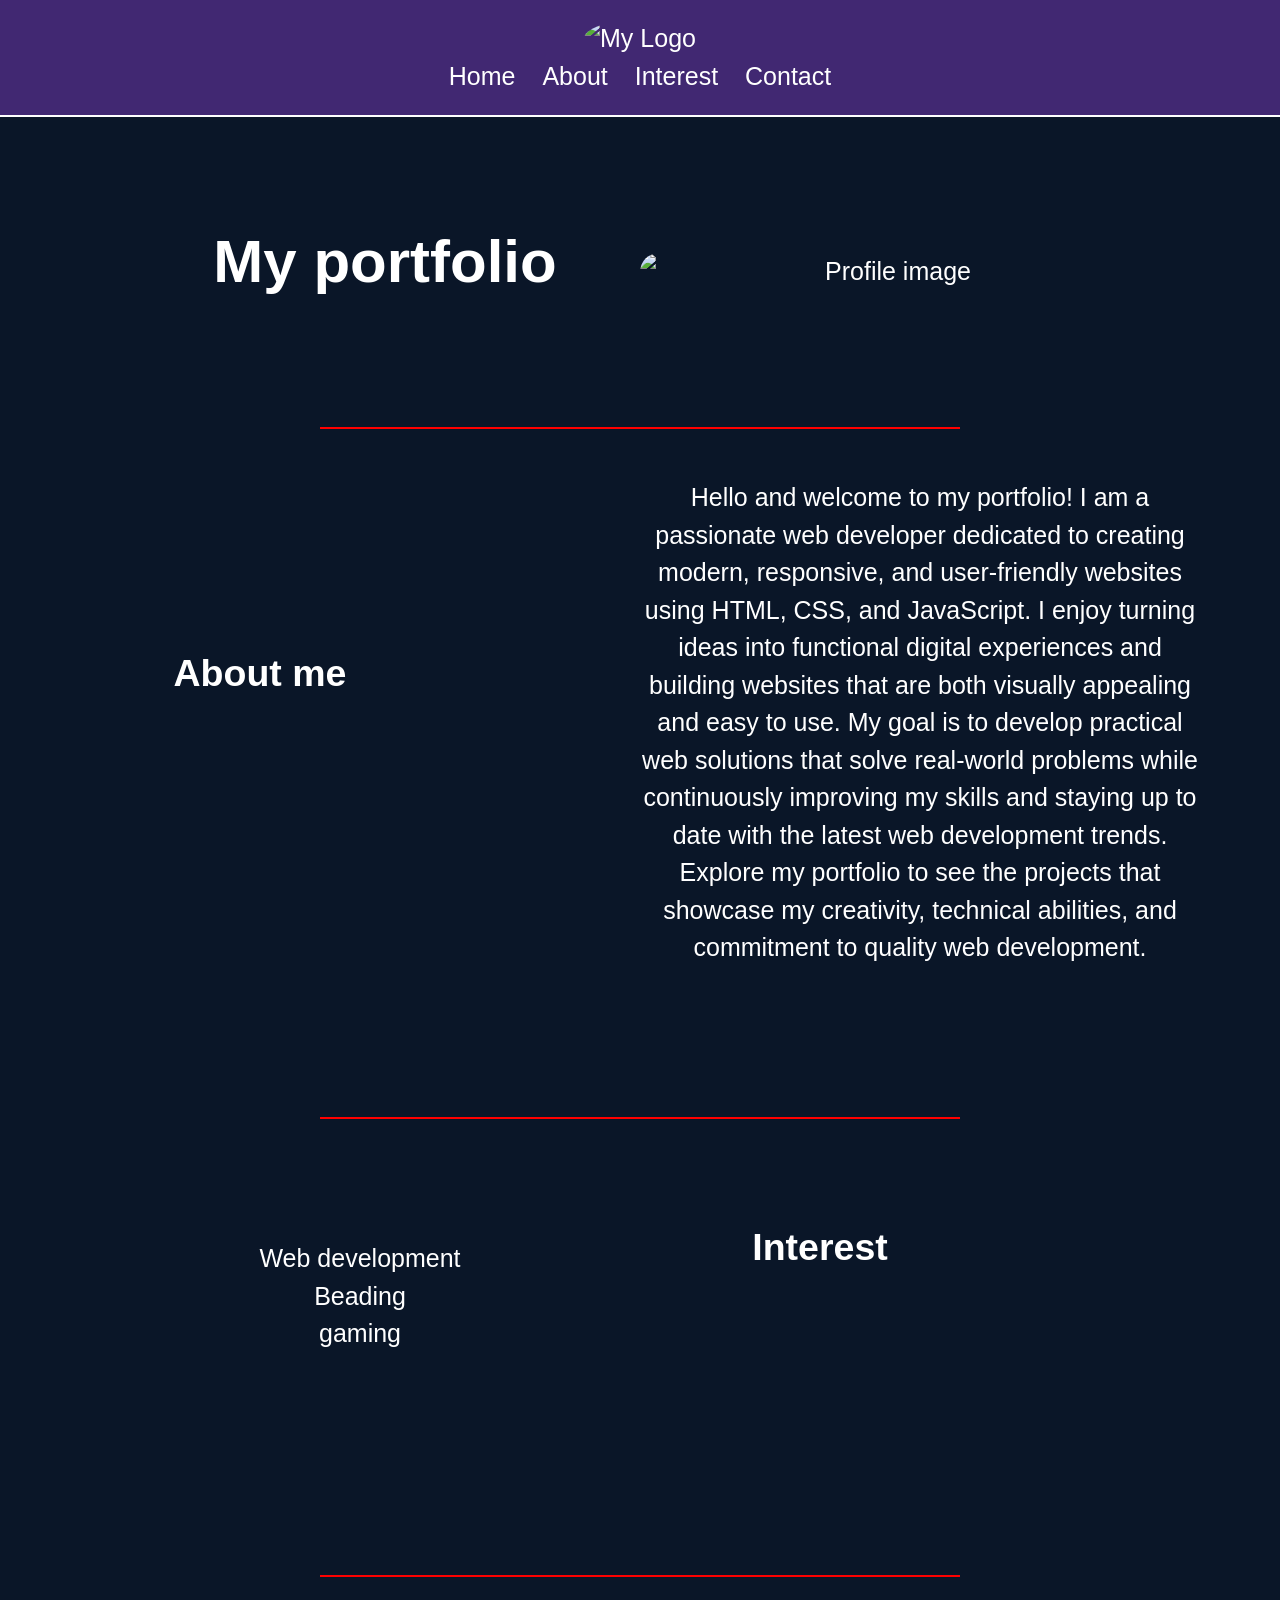
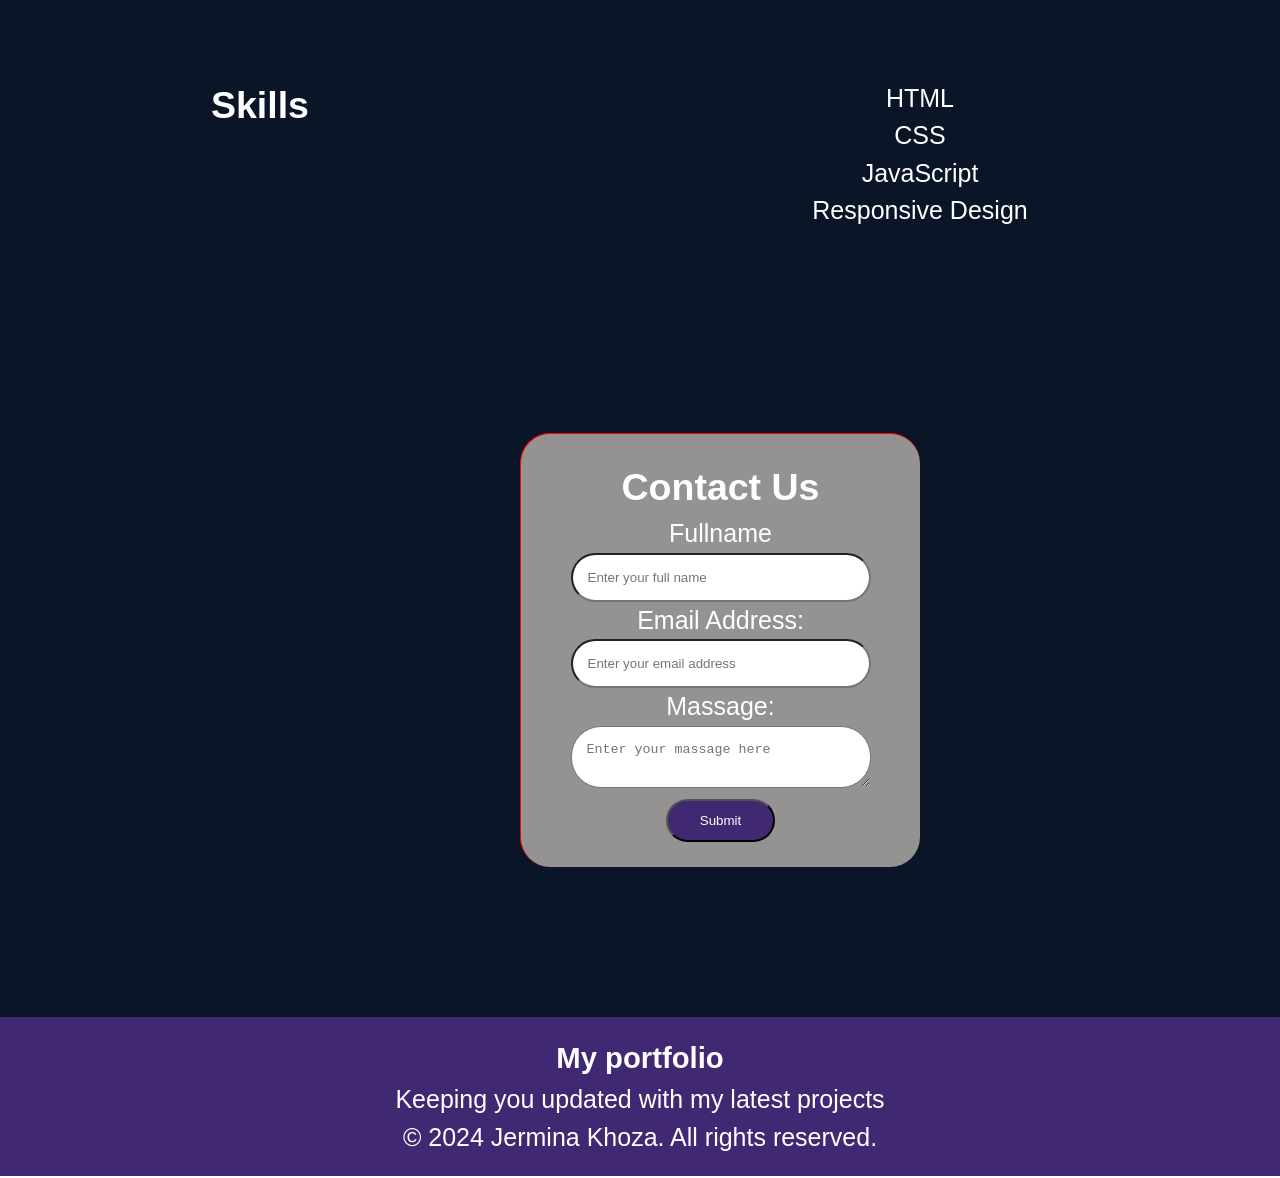
==== commit 499810f6: "re-adjusted-html-&-css" ====
--- a/iindex.html
+++ b/iindex.html
@@ -1,156 +1,99 @@
-<<<<<<< HEAD
-<!DOCTYPE html>
+ <!DOCTYPE html>
 <html lang="en">
 <head>
     <meta charset="UTF-8">
     <meta name="viewport" content="width=device-width, initial-scale=1.0">
-    <title>My Portfolio</title>
-    <link rel="stylesheet" href="style.css">
+    <title>My portfolio</title>
+    <link rel= "stylesheet" href= "style.css">
 </head>
 <body>
     <header>
-        <section id="home">
         <nav>
-            <div class="logo">
-                <img src="logo.jpg" alt="Logo" >
+            <div>
+            <img src="logo.jpg" alt="My Logo" width="300" height="300">
             </div>
+            
+            <a href="#home">Home</a>
+            <a href="#about">About</a>
+            <a href="#interest">Interest</a>
+            <a href="#contact">Contact</a>
+        </nav> 
+    </header>
 
-            <a href="#home">Home</a>
-            <a href="#about">About Me</a>
-            <a href="#interest">Interest</a>
-            <a href="#contactus" class="nav-contact-btn">Contact Us</a>
-        </nav>
-</section>
-        
-<section>
-<h2>My portfolio.</h2>
-    <div class="profile-image-name">
-        <!-- Image -->
-        <img src="profile.jpg" alt="Profile Image">
+        <main>
 
-       <h1>Jermina Mareka Khoza</h1>
-       
-    </div>
+            <Section id="home">
+                <div class="welcome-message">
+                    <h1>My portfolio</h1>
+                </div>
+                <img src="profile.jpg" alt="Profile image" width ="500px">
+            </Section>
+                 <div class="devider"></div>
+            <section id="about">
+                <div class="sub-heading">
+                     <h2>About me</h2>
+                </div>  
+               <p>Hello and welcome to my portfolio! I am a passionate web developer dedicated to creating modern, responsive, and user-friendly websites using HTML, 
+                    CSS, and JavaScript. I enjoy turning ideas into functional digital experiences and building websites that are both visually appealing and easy to use.
+                    My goal is to develop practical web solutions that solve real-world problems while continuously improving my skills and staying up to date with the 
+                    latest web development trends. Explore my portfolio to see the projects that showcase my creativity, technical abilities, and commitment to quality web
+                     development.
+                </p>
+            </section>
+            <div class="devider"></div>
+
+            <section id="interest">
+                <div class="interest-list">
+                    <ul>
+                        <li> Web development</li>
+                        <li> Beading</li>
+                        <li>gaming</li>
+                    </ul>
+                </div>
+                 <div class="sub-heading">
+                    <h2>Interest</h2>
+                </div>
+                
+            </section>
+             <div class="devider"></div>
+             <section id="skills">
+                <div class="sub-heading">
+                    <h2>Skills</h2>
+                </div>
+
+                <div class="skills-container">
+                    <ul class="skill-card">
+                        <li>HTML</li>
+                        <li>CSS</li>
+                        <li>JavaScript</li>
+                        <li>Responsive Design</li>
+                    </ul>
+                </div>
 </section>
 
-<section id="about">
-    <h2>About Me</h2>
-    
-    <p>Hello and welcome to my portfolio! 
-       I’m an IT graduate and a skilled web developer dedicated to building engaging web experiences, using  HTML, CSS, JavaScript. 
-       The aim is to build practical websites that solve real-world problems. Take a look at my portfolio to see my capabilities!
-    </p>
-</section>
-<section id="interest">
-    <div class="interest-left">
-    <h2>Interest</h2>
-    <p>Here are some of my interests and hobbies-<br></p>
-    <ul>
-        <li>Scratch projects</li>
-        <li>Web Development</li>
-        <li>Python projects </li>
-        <li>Nature</li>
-        <li>Photography</li>
-    </ul>
+            <section id = "contact">
+                <form id="contact-form">
+                <h2 >Contact Us</h2>
+                    
+                        <label for="fullname">Fullname</label>
+                        <input type="text" name="Fullname" id="name" placeholder="Enter your full name">
+                        <br>
+                        <label for="email">Email Address:</label>
+                        <input type="email" name="Email" id="email" placeholder="Enter your email address">
+                        <label for="massage">Massage:</label>
+                        <textarea name="massage" id="massage" placeholder="Enter your massage here"></textarea>
+                        <br>
+                        <button type="submit">Submit</button>
+                    </form>
+            </section>
+        </main>
+<footer class="footer">
+    <div class="footer-container">
+        <div class="footer-logo">
+            <h3>My portfolio</h3>
+            <p>Keeping you updated with my latest projects</p>
+            <p>&copy; 2024 Jermina Khoza. All rights reserved.</p>
     </div>
-    
-   </section>
-   <section>
-   <h2 >Contact Us</h2>
-   <div id  = "contactus">
-
-    
-    <form>
-        <label for="name">Full Name:</label>
-        <input type="text" name="Fullname" id="name" placeholder="full name">
-        <label for="contactnumber">Contact Number:</label>      
-        <input type="tel" tel="contactnumber" placeholder="contact number">
-        <label for="email">Email:</label>
-        <input type="email" id="email" placeholder="email">
-        <button type="submit">Submit</button>
-    </form></div>
-   </section>
-   <footer>
-    <p>&copy; 2024 Jermina Khoza. All rights reserved.</p>
 </footer>
 </body>
 </html>
-=======
-<!DOCTYPE html>
-<html lang="en">
-<head>
-    <meta charset="UTF-8">
-    <meta name="viewport" content="width=device-width, initial-scale=1.0">
-    <title>My Portfolio</title>
-    <link rel="stylesheet" href="style.css">
-</head>
-<body>
-    <header>
-        <section id="home">
-        <nav>
-            <div class="logo">
-                <img src="logo.jpg" alt="Logo" >
-            </div>
-
-            <a href="#home">Home</a>
-            <a href="#about">About Me</a>
-            <a href="#interest">Interest</a>
-            <a href="#contactus" class="nav-contact-btn">Contact Us</a>
-        </nav>
-</section>
-        
-<section>
-<h2>My portfolio.</h2>
-    <div class="profile-image-name">
-        <!-- Image -->
-        <img src="profile.jpg" alt="Profile Image">
-
-       <h1>Jermina Mareka Khoza</h1>
-       
-    </div>
-</section>
-
-<section id="about">
-    <h2>About Me</h2>
-    
-    <p>Hello and welcome to my portfolio! 
-       I’m an IT graduate and a skilled web developer dedicated to building engaging web experiences, using  HTML, CSS, JavaScript. 
-       The aim is to build practical websites that solve real-world problems. Take a look at my portfolio to see my capabilities!
-    </p>
-</section>
-<section id="interest">
-    <div class="interest-left">
-    <h2>Interest</h2>
-    <p>Here are some of my interests and hobbies-<br></p>
-    <ul>
-        <li>Scratch projects</li>
-        <li>Web Development</li>
-        <li>Python projects </li>
-        <li>Nature</li>
-        <li>Photography</li>
-    </ul>
-    </div>
-    
-   </section>
-   <section>
-   <h2 >Contact Us</h2>
-   <div id  = "contactus">
-
-    
-    <form>
-        <label for="name">Full Name:</label>
-        <input type="text" name="Fullname" id="name" placeholder="full name">
-        <label for="contactnumber">Contact Number:</label>      
-        <input type="tel" tel="contactnumber" placeholder="contact number">
-        <label for="email">Email:</label>
-        <input type="email" id="email" placeholder="email">
-        <button type="submit">Submit</button>
-    </form></div>
-   </section>
-   <footer>
-    <p>&copy; 2024 Jermina Khoza. All rights reserved.</p>
-</footer>
-</body>
-</html>
->>>>>>> 8415b3df25db01d52a99a6fc9b06eada084c4f0d
- 
--- a/style.css
+++ b/style.css
@@ -1,446 +1,102 @@
-<<<<<<< HEAD
+ *{
+    margin:0;
+    padding:0;
+    box-sizing: border-box;
+   
+ }
+ body{
+    background-color:#0a1628;
+    color:#fff;
+    font-family:Arial, Helvetica, sans-serif;
+    line-height: 1.5;
+    font-size: 25px;
+ }
+ header, footer{ 
+    display: flex;
+    justify-content: center;
+    background-color:#412872;
+    padding:20px;
+    position: sticky;
+    text-align: center;
+    border-bottom: 2px double #fff;
+ }
+ header img{
+     width: 150px;
+     height: 150px;
+    border-radius: 50%;
 
-        * {
-            padding: 0;
-            margin: 0;
-            box-sizing: border-box;
-        }
-        body {
-            font-family: Arial, sans-serif;
-             background-color:rgb(125, 125, 231);
-            }
-            
-        header {
-            color: #2f0b4a;
-            backdrop-filter: blur(10px);
-            background-color:#222265;
-            padding: 20px;
-            text-align: center;
-            backdrop-filter: blur(10px); /* adds a blur effect to the background */
-            border-bottom: 15px solid #2f0b4a ; /* subtle border for better separation */
-            position: sticky; 
-            top: 0; /* makes the header stick to the top of the page */
-            height: 120px; /* sets a fixed height for the header */
-        }
-            #home {
-                display: flex;
-                flex-direction: column;
-                align-items: center;
-            }
-            #home img {
-                width: 100px;
-                max-width: 100%;
-                height: auto;
-                object-fit: cover; /* ensures the image covers the area without distortion */
-                border-radius: 50%; /* adds rounded corners to the image */
-                background-color: #f1f1f1;
-                 
-            }
-            nav{ 
-                max-width: 1100px;
-                margin: 0 auto; /* centers the nav */
-                padding: 1.2rem 2rem; /* adds some vertical padding */
-                display: flex;/* uses flexbox for layout */
-                align-items: center; /* vertically centers nav items */
-                gap: 2.5rem; /* adds space between nav items */
-            
-            }
-            .logo {
-                margin-right: auto; /* pushes the logo to the left */
-            }
-            .logo img {
-                height: 96px; /* sets the height of the logo */
-                width: auto; /* maintains the aspect ratio of the logo */
-                border-radius: 55px; /* adds rounded corners to the logo */
-            }
-            nav a {
-                font-size: 1.1rem;
-                color: #a89f42;
-                text-decoration: none;
-                font-weight: 23;
-                letter-spacing: 0.04rem;
-                transition: color 0.2s ease; /* smooth transition for hover effect */
-            }
-            nav a:hover {
-                color: #fff; /* changes color on hover */
-            }
-            .nav-contact-btn {
-                background-color:#a89f42;
-                padding: 0.5em 0.6em;
-                font-size: 14px;
-                border:1px solid #3c0d4d ;
-                border-radius: 10px; /* makes the button fully rounded */
-                color: #3c0d4d;
-                margin: 5px 0 5px 0;
-                font-weight: 500;
-                line-height: 1;/* vertically centers the text within the button */
-                transition: background-color 0.2s ease, color 0.2s ease,transform 0.1s ease; /* smooth transition for hover effect */
-            }
-            nav a.nav-contact-btn:hover {
-                background:  #3c0d4d; /* changes background color on hover */
-                color: #ffffff; /* changes text color on hover */
-                border-color: #ef1ba9; /* changes border color on hover */
-                transform: translateY(-2px); /* adds a slight lift effect on hover */
-            }
-        h2{
-            font-size: 2.5rem;
-            color: #2f0b4a;
-            margin-top: 3rem;
-        }
+ }
+ nav a{
+    gap: 20px;
+    padding:10px;
+    color:#fff;
+    text-decoration: none; 
+ }
+ #home{
+    padding: 50px;
+    text-align: center;
+ }
+ #home div.welcome-message{
+    width: 100%;
+    font-size: 2.5rem;
+    margin-bottom: 20px;
+    text-align: center;
+ }
+#home img{ 
+        width: 500px;
+        height: auto;
+        border-radius: 60px;
 
-        .profile-image-name {
-            display: grid;
-            grid-template-columns: 1fr 2fr;
-            gap :2rem;;
-            align-items: center;
-            margin-top: 2rem;
-             padding: 1.5rem;
-             border-bottom: #2f0b4a solid 2px;
+}
+section, .sub-heading {
+    display:grid;
+    grid-template-columns: repeat(2, 1fr);
+    text-align: center;
+    margin:50px 80px;
+    align-items: center;
+    padding-bottom: 100px;
+}
+.devider{
+    border-top: 2px solid red;
+    width: 50%;
+    margin:0 auto;
+ }
 
-        }
-        .profile-image-name h1 {
-            color: #2f0b4a;
-            font-size: 1.8rem;
-            font-weight: bold;
-        
-             
-        }
-
-        .profile-image-name img {
-            width: 100%; /* Resize image */
-            height: auto;
-            object-fit: cover;
-            border-radius: 100px; /* Rounded corners */
-            margin: auto 20px 30px; /* Center the image vertically */
-        }
-        #about p , #interest p, ul {
-            color: #2f0b4a;
-            font-size: 1.5rem;
-            padding: 2rem;
-            margin: 2rem auto;
-            max-width: 800px;
-        }ul {
-            list-style-type: none;
-        }
-        
-#interest  {
-     
-    gap: 4rem;
-    align-items: center;
-}
-.interest-left h2{
-    margin-bottom: 1.5rem;
-}
-.interest-left ul{
-   list-style: none;
-   display: flex;
-   flex-direction: column;
-   gap: 1rem;
-}
-.interest-left ul li {
-    background-color: #333;
-    padding: 0.75rem 0.1rem;
-    border-radius: 4px;
-    color: #fff;
-    font-weight: 300;
+ .interest-list ul, .skills-container ul{
+    list-style: none;
 } 
-#contactus {
-  display: flex;
-  justify-content: center;
-  align-items: center;
-  margin:0 auto;
-  background-color: #222265;
-  width: 350px;
-  height: 400px;
-  border-radius: 10px;
-}
-
-#contactus form {
+#contact{
     display: flex;
     flex-direction: column;
-    text-align: center;
-    max-width: 100%;
-  
+    width: 100%;
+    
+
 }
+#contact-form{
+    width: 400px;
+    background-color:rgb(149, 146, 146);
+    box-shadow: #fff;
+    padding:25px;
+    border-radius: 30px;
+    border-top: 1px solid red;
+    border-left: 1px solid red;
 
-#contactus label {
-  margin: 10px 0 5px;
-  text-align: center;
 }
+input, textarea{
+    width:300px;
+    padding: 15px;
+    border-radius: 30px;
 
-#contactus input {
-  padding:12px;
-  border: none;
-  border-radius: 5px;
-  margin-bottom: 20px;
 }
-
-#contactus button {
-  background-color:#1e839e;
-  color: #fff;
-  padding: 12px;
-  border: none;
-  border-radius: 5px;
-  cursor: pointer;
+button{
+    background-color: #412872;
+    padding: 0.75rem 2rem;
+    border-radius: 30px;
+    color: #fff;
 }
-
-#contactus button:hover {
-  background-color: #3f1b6a;
-}
-footer {
-    display: block;
-    width: 100%;
-    max-width: 100%;
-    padding: 20px 12rem;
-    margin-top: 30px;
-    background-color: #3f1b6a;
-    text-align: center;
-}
-@media (max-width: 600px) {
-    .profile-image-name {
-        grid-template-columns: 1fr;  
-        text-align: center;  
-    }
-    .profile-image-name img {
-        margin: 0 auto 20px; 
-    }
-    .profile-image-name h1 {
-        font-size: 2.5rem;  
-    }
-    nav {
-        flex-direction: column;  
-        gap: 1rem;  
-    }
-    .interest-left {
-        flex-direction: column;  
-        gap: 2rem; 
-    }
-}
-
-            
-=======
-
-        * {
-            padding: 0;
-            margin: 0;
-            box-sizing: border-box;
-        }
-        body {
-            font-family: Arial, sans-serif;
-             background-color:rgb(125, 125, 231);
-            }
-            
-        header {
-            color: #2f0b4a;
-            background-color:#222265;
-            color: #fff;
-            padding: 20px;
-            text-align: center;
-            backdrop-filter: blur(10px); /* adds a blur effect to the background */
-            border-bottom: 15px solid #2f0b4a ; /* subtle border for better separation */
-            position: sticky; 
-            top: 0; /* makes the header stick to the top of the page */
-            height: 120px; /* sets a fixed height for the header */
-        }
-            #home {
-                display: flex;
-                flex-direction: column;
-                align-items: center;
-            }
-            #home img {
-                width: 100px;
-                max-width: 100%;
-                height: auto;
-                object-fit: cover; /* ensures the image covers the area without distortion */
-                border-radius: 50%; /* adds rounded corners to the image */
-                background-color: #f1f1f1;
-                 
-            }
-            nav{ 
-                max-width: 1100px;
-                margin: 0 auto; /* centers the nav */
-                padding: 1.2rem 2rem; /* adds some vertical padding */
-                display: flex;/* uses flexbox for layout */
-                align-items: center; /* vertically centers nav items */
-                gap: 2.5rem; /* adds space between nav items */
-            
-            }
-            .logo {
-                margin-right: auto; /* pushes the logo to the left */
-            }
-            .logo img {
-                height: 96px; /* sets the height of the logo */
-                width: auto; /* maintains the aspect ratio of the logo */
-                border-radius: 55px; /* adds rounded corners to the logo */
-            }
-            nav a {
-                font-size: 1.1rem;
-                color: #a89f42;
-                text-decoration: none;
-                font-weight: 300px;
-                letter-spacing: 0.04rem;
-                transition: color 0.2s ease; /* smooth transition for hover effect */
-            }
-            nav a:hover {
-                color: #fff; /* changes color on hover */
-            }
-            .nav-contact-btn {
-                background-color:#a89f42;
-                padding: 0.5em 0.6em;
-                font-size: 14px;
-                border:1px solid #3c0d4d ;
-                border-radius: 10px; /* makes the button fully rounded */
-                color: #3c0d4d;
-                margin: 5px 0 5px 0;
-                font-weight: 500;
-                line-height: 1;/* vertically centers the text within the button */
-                transition: background-color 0.2s ease, color 0.2s ease,transform 0.1s ease; /* smooth transition for hover effect */
-            }
-            nav a.nav-contact-btn:hover {
-                background:  #3c0d4d; /* changes background color on hover */
-                color: #ffffff; /* changes text color on hover */
-                border-color: #ef1ba9; /* changes border color on hover */
-                transform: translateY(-2px); /* adds a slight lift effect on hover */
-            }
-        h2{
-            font-size: 2.5rem;
-            color: #2f0b4a;
-            margin-top: 3rem;
-        }
-
-        .profile-image-name {
-            display: grid;
-            grid-template-columns: 1fr 2fr;
-            gap :2rem;;
-            align-items: center;
-            margin-top: 2rem;
-             padding: 1.5rem;
-             border-bottom: #2f0b4a solid 2px;
-
-        }
-        .profile-image-name h1 {
-            color: #2f0b4a;
-            font-size: 1.8rem;
-            font-weight: bold;
-            margin-top: 0.5rem 0;
-             
-        }
-
-        .profile-image-name img {
-            width: 100%; /* Resize image */
-            height: auto;
-            object-fit: cover;
-            border-radius: 100px; /* Rounded corners */
-            margin: auto 20px 30px; /* Center the image vertically */
-        }
-
-        .profile-image-name h1 {
-            font-size: 80px;
-            line-height: 1.5;
-        }
-        #about p , #interest p, ul {
-            color: #2f0b4a;
-            font-size: 1.5rem;
-            padding: 2rem;
-            margin: 2rem auto;
-            max-width: 800px;
-        }ul {
-            list-style-type: none;
-        }
-        
-#interest  {
-     
-    gap: 4rem;
-    align-items: center;
-}
-.interest-left h2{
-    margin-bottom: 1.5rem;
-}
-.interest-left ul{
-   list-style: none;
-   display: flex;
-   flex-direction: column;
-   gap: 1rem;
-}
-.interest-left ul li {
-    background-color: #333;
-    padding: 0.75rem 0.1rem;
-    border-radius: 4px;
-    color: #fff;
-    font-weight: 300;
-} 
-#contactus {
-  display: flex;
-  justify-content: center;
-  align-items: center;
-  margin:0 auto;
-  background-color: #222265;
-  width: 350px;
-  height: 400px;
-  border-radius: 10px;
-}
-
-#contactus form {
-    display: flex;
-    flex-direction: column;
-    text-align: center;
-    max-width: 100%;
-  
-}
-
-#contactus label {
-  margin: 10px 0 5px;
-  text-align: center;
-}
-
-#contactus input {
-  padding:12px;
-  border: none;
-  border-radius: 5px;
-  margin-bottom: 20px;
-}
-
-#contactus button {
-  background-color:#1e839e;
-  color: #fff;
-  padding: 12px;
-  border: none;
-  border-radius: 5px;
-  cursor: pointer;
-}
-
-#contactus button:hover {
-  background-color: #3f1b6a;
-}
-footer {
-    display: block;
-    width: 100%;
-    max-width: 100%;
-    padding: 20px 12rem;
-    margin-top: 30px;
-    background-color: #3f1b6a;
-    text-align: center;
-}
-@media (max-width: 600px) {
-    .profile-image-name {
-        grid-template-columns: 1fr;  
-        text-align: center;  
-    }
-    .profile-image-name img {
-        margin: 0 auto 20px; 
-    }
-    .profile-image-name h1 {
-        font-size: 2.5rem;  
-    }
-    nav {
-        flex-direction: column;  
-        gap: 1rem;  
-    }
-    .interest-left {
-        flex-direction: column;  
-        gap: 2rem; 
-    }
-}
-
-            
->>>>>>> 8415b3df25db01d52a99a6fc9b06eada084c4f0d
+     button:hover{
+        background-color: red;
+        transform: scale(1.05);
+     }
+ 
+ 
